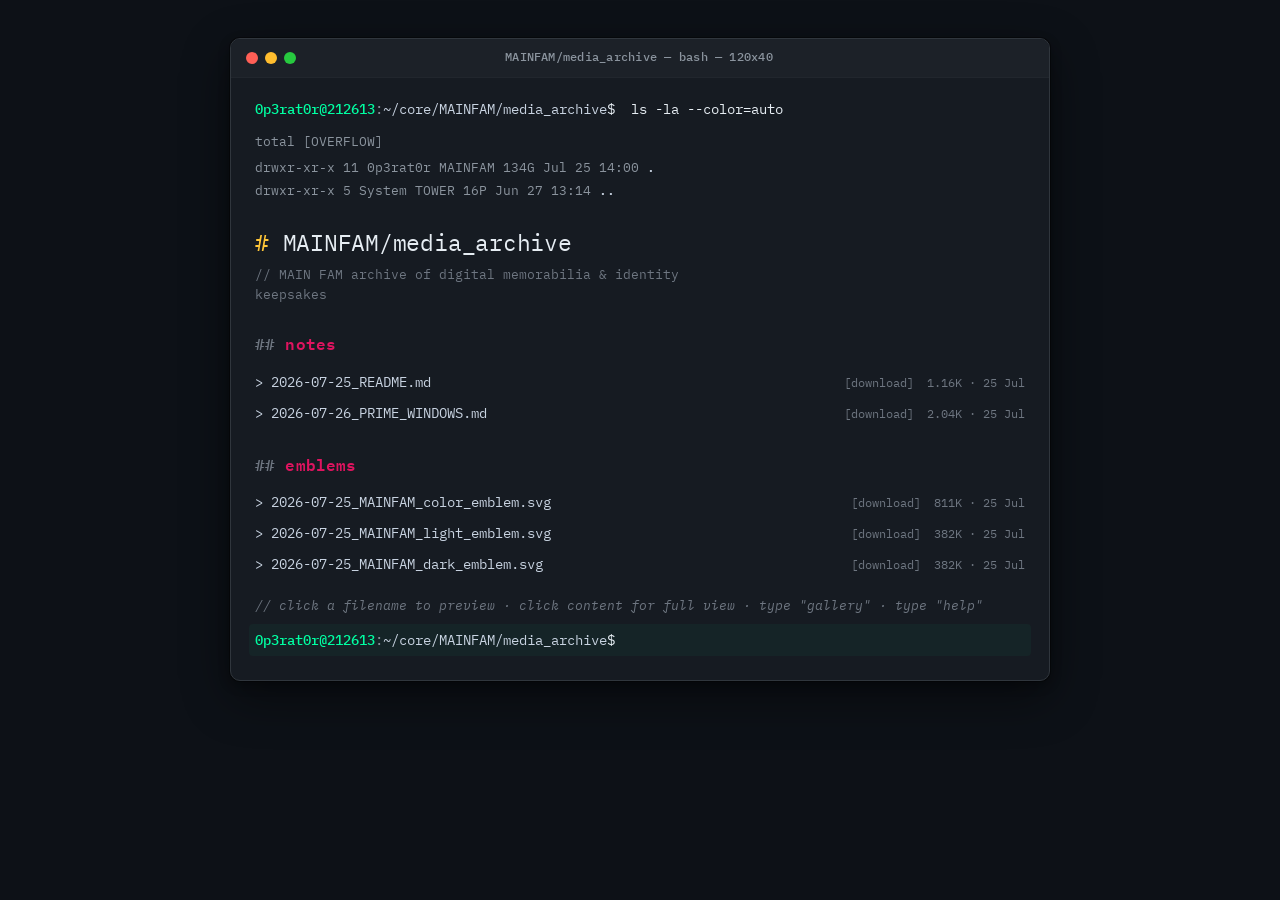
==== MAINFAM/media_archive/index.html @ 17b1158b "Update index.html" ====
<!DOCTYPE html>
<html lang="en">
<head>
    <meta charset="UTF-8">
    <meta name="viewport" content="width=device-width, initial-scale=1.0">
    <title>media_archive // Terminal</title>
    <link rel="stylesheet" href="styles.css">
    <link rel="preconnect" href="https://fonts.googleapis.com">
    <link rel="preconnect" href="https://fonts.gstatic.com" crossorigin>
    <link href="https://fonts.googleapis.com/css2?family=IBM+Plex+Mono:wght@200;300;400;500;600;700&display=swap" rel="stylesheet">
</head>
<body>
    <div class="terminal-window">
        <!-- Title bar -->
        <div class="title-bar">
            <div class="traffic-lights">
                <span class="dot red"></span>
                <span class="dot yellow"></span>
                <span class="dot green"></span>
            </div>
            <div class="title">MAINFAM/media_archive — bash — 120x40</div>
            <div class="title-spacer"></div>
        </div>

        <!-- Terminal content -->
        <div class="terminal-body" id="terminal-body">
            <div class="line">
                <span class="prompt">0p3rat0r@212613</span><span class="separator">:</span><span class="path">~/core/MAINFAM/media_archive</span><span class="dollar">$</span>
                <span class="command">ls -la --color=auto</span>
            </div>

            <div class="output-block">
                <p class="meta">total [OVERFLOW]</p>
                <p class="dir-entry">drwxr-xr-x  11 0p3rat0r  MAINFAM   134G Jul 25 14:00 <span class="dir">.</span></p>
                <p class="dir-entry">drwxr-xr-x   5 System    TOWER     16P Jun 27 13:14 <span class="dir">..</span></p>
            </div>

            <h1>MAINFAM/media_archive</h1>
            <p class="subtitle">// MAIN FAM archive of digital memorabilia &amp; identity keepsakes</p>

            <!-- ========== LIST VIEW ========== -->
            <div id="list-view">

                <div class="section">
                    <h2>notes</h2>
                    <ul class="file-list">
                        <li class="file-item" data-type="text" data-src="assets/README.md" data-name="README.md">
                            <div class="file-row">
                                <a href="#" class="filename">> 2026-07-25_README.md</a>
                                <div class="file-actions">
                                    <a href="assets/README.md" download="README.md" class="download-link">[download]</a>
                                    <span class="meta-right">1.16K · 25 Jul</span>
                                </div>
                            </div>
                        </li>
                        <li class="file-item" data-type="text" data-src="assets/PRIME_WINDOWS.md" data-name="PRIME_WINDOWS.md">
                            <div class="file-row">
                                <a href="#" class="filename">> 2026-07-26_PRIME_WINDOWS.md</a>
                                <div class="file-actions">
                                    <a href="assets/PRIME_WINDOWS.md" download="PRIME_WINDOWS.md" class="download-link">[download]</a>
                                    <span class="meta-right">2.04K · 25 Jul</span>
                                </div>
                            </div>
                        </li>
                    </ul>
                </div>

                <div class="section">
                    <h2>emblems</h2>
                    <ul class="file-list">
                        <li class="file-item" data-type="image" data-src="assets/MAINFAM_color_emblem.svg" data-name="MAINFAM_color_emblem.svg">
                            <div class="file-row">
                                <a href="#" class="filename">> 2026-07-25_MAINFAM_color_emblem.svg</a>
                                <div class="file-actions">
                                    <a href="assets/MAINFAM_color_emblem.svg" download="MAINFAM_color_emblem.svg" class="download-link">[download]</a>
                                    <span class="meta-right">811K · 25 Jul</span>
                                </div>
                            </div>
                        </li>

                        <li class="file-item" data-type="image" data-src="assets/MAINFAM_light_emblem.svg" data-name="MAINFAM_light_emblem.svg">
                            <div class="file-row">
                                <a href="#" class="filename">> 2026-07-25_MAINFAM_light_emblem.svg</a>
                                <div class="file-actions">
                                    <a href="assets/MAINFAM_light_emblem.svg" download="MAINFAM_light_emblem.svg" class="download-link">[download]</a>
                                    <span class="meta-right">382K · 25 Jul</span>
                                </div>
                            </div>
                        </li>

                        <li class="file-item" data-type="image" data-src="assets/MAINFAM_dark_emblem.svg" data-name="MAINFAM_dark_emblem.svg">
                            <div class="file-row">
                                <a href="#" class="filename">> 2026-07-25_MAINFAM_dark_emblem.svg</a>
                                <div class="file-actions">
                                    <a href="assets/MAINFAM_dark_emblem.svg" download="MAINFAM_dark_emblem.svg" class="download-link">[download]</a>
                                    <span class="meta-right">382K · 25 Jul</span>
                                </div>
                            </div>
                        </li>
                    </ul>
                </div>

                <!-- ========== END LIST VIEW ========== -->
            </div>

            <!-- ========== GALLERY VIEW (hidden by default) ========== -->
            <div id="gallery-view" class="hidden">
                <div class="gallery-header">
                    <span class="gallery-title">gallery → emblems</span>
                    <span class="gallery-hint">click item for full view · type "ls" to return</span>
                </div>
                <div class="gallery-grid" id="gallery-grid">
                </div>
            </div>

            <!-- Dynamic command history -->
            <div id="history"></div>

            <!-- Interactive prompt -->
            <div class="input-line" id="input-line">
                <span class="prompt">0p3rat0r@212613</span><span class="separator">:</span><span class="path">~/core/MAINFAM/media_archive</span><span class="dollar">$</span>
                <input type="text" id="cmd-input" autocomplete="off" spellcheck="false">
            </div>
        </div>
    </div>

    <!-- Image Modal -->
    <div id="image-modal" class="modal hidden">
        <div class="modal-window">
            <div class="title-bar">
                <div class="traffic-lights">
                    <span class="dot red" id="modal-close" title="Close"></span>
                    <span class="dot yellow"></span>
                    <span class="dot green"></span>
                </div>
                <div class="title" id="modal-title">preview</div>
                <div class="title-spacer"></div>
            </div>
            <div class="modal-body">
                <img id="modal-img" src="" alt="" class="hidden">
                <pre id="modal-text" class="modal-text hidden"></pre>
            </div>
        </div>
    </div>

    <script>
        const input = document.getElementById('cmd-input');
        const history = document.getElementById('history');
        const terminalBody = document.getElementById('terminal-body');
        const listView = document.getElementById('list-view');
        const galleryView = document.getElementById('gallery-view');
        const galleryGrid = document.getElementById('gallery-grid');
        const modal = document.getElementById('image-modal');
        const modalImg = document.getElementById('modal-img');
        const modalText = document.getElementById('modal-text');
        const modalTitle = document.getElementById('modal-title');
        const modalClose = document.getElementById('modal-close');

        // Focus handling — only focus when the user intentionally taps the prompt/input line.
        // Prevents the keyboard from opening on every tap on mobile/tablet.
        const inputLine = document.getElementById('input-line');
        if (inputLine) {
            inputLine.addEventListener('click', (e) => {
                if (e.target.closest('a')) return;
                input.focus();
            });
        }

        // Autofocus only on non-touch / fine-pointer devices so mobile doesn't
        // immediately pop the keyboard on page load.
        window.addEventListener('load', () => {
            const isCoarse = window.matchMedia('(pointer: coarse)').matches;
            if (!isCoarse) {
                input.focus();
            }
        });

        // ---------- Modal ----------
        function openModal(src, name, type = 'image') {
            modalTitle.textContent = name;
            modal.classList.remove('hidden');
            document.body.style.overflow = 'hidden';

            // Reset both
            modalImg.classList.add('hidden');
            modalText.classList.add('hidden');
            modalImg.src = '';
            modalText.textContent = '';

            if (type === 'image') {
                modalImg.src = src;
                modalImg.alt = name;
                modalImg.classList.remove('hidden');
            } else if (type === 'text') {
                modalText.textContent = 'Loading…';
                modalText.classList.remove('hidden');
                fetch(src)
                    .then(r => {
                        if (!r.ok) throw new Error('Failed to load');
                        return r.text();
                    })
                    .then(text => {
                        modalText.textContent = text;
                    })
                    .catch(() => {
                        modalText.textContent = '// failed to load file\n// check that the path exists in assets/';
                    });
            }
        }

        function closeModal() {
            modal.classList.add('hidden');
            modalImg.src = '';
            modalText.textContent = '';
            document.body.style.overflow = '';
        }

        modalClose.addEventListener('click', closeModal);

        modal.addEventListener('click', (e) => {
            if (e.target === modal) closeModal();
        });

        document.addEventListener('keydown', (e) => {
            if (e.key === 'Escape' && !modal.classList.contains('hidden')) {
                closeModal();
            }
        });

        // ---------- List Preview (image + text) ----------
        document.querySelectorAll('.file-item').forEach(item => {
            const filenameLink = item.querySelector('.filename');
            if (!filenameLink) return;
            filenameLink.addEventListener('click', (e) => {
                e.preventDefault();
                togglePreview(item);
            });
        });

        function togglePreview(item) {
            document.querySelectorAll('.file-item.open').forEach(openItem => {
                if (openItem !== item) {
                    openItem.classList.remove('open');
                    const oldPreview = openItem.querySelector('.preview-frame');
                    if (oldPreview) oldPreview.remove();
                }
            });

            if (item.classList.contains('open')) {
                item.classList.remove('open');
                const preview = item.querySelector('.preview-frame');
                if (preview) preview.remove();
                return;
            }

            item.classList.add('open');
            const src = item.dataset.src;
            const name = item.dataset.name || 'file';
            const type = item.dataset.type || 'image';

            const frame = document.createElement('div');
            frame.className = 'preview-frame';

            if (type === 'image') {
                frame.innerHTML = `
                        <div class="preview-header">preview: ${name}</div>
                        <div class="preview-body">
                            <img src="${src}" alt="${name}" loading="lazy">
                        </div>
                    `;
                item.appendChild(frame);
                const img = frame.querySelector('img');
                img.addEventListener('click', () => openModal(src, name, 'image'));
            } else if (type === 'text') {
                frame.innerHTML = `
                        <div class="preview-header">preview: ${name}</div>
                        <div class="preview-body preview-text-body">
                            <pre class="preview-text">Loading…</pre>
                        </div>
                    `;
                item.appendChild(frame);
                const pre = frame.querySelector('.preview-text');

                fetch(src)
                    .then(r => {
                        if (!r.ok) throw new Error('Failed');
                        return r.text();
                    })
                    .then(text => {
                        pre.textContent = text;
                        // Click the text block to open full modal
                        pre.style.cursor = 'pointer';
                        pre.addEventListener('click', () => openModal(src, name, 'text'));
                    })
                    .catch(() => {
                        pre.textContent = '// failed to load\n// check path in assets/';
                    });
            }

            setTimeout(() => {
                frame.scrollIntoView({ behavior: 'smooth', block: 'nearest' });
            }, 50);
        }

        // ---------- Gallery Mode ----------
        function buildGallery() {
            galleryGrid.innerHTML = '';
            document.querySelectorAll('.file-item[data-type="image"], .file-item[data-type="text"]').forEach(item => {
                const src = item.dataset.src;
                const name = item.dataset.name || 'file';
                const type = item.dataset.type || 'image';

                const card = document.createElement('div');
                card.className = 'gallery-card';

                if (type === 'image') {
                    card.innerHTML = `
                            <div class="gallery-thumb">
                                <img src="${src}" alt="${name}" loading="lazy">
                            </div>
                            <div class="gallery-label">${name}</div>
                        `;
                } else {
                    card.innerHTML = `
                            <div class="gallery-thumb gallery-thumb-text">
                                <span class="text-badge">TXT</span>
                            </div>
                            <div class="gallery-label">${name}</div>
                        `;
                }

                card.addEventListener('click', () => openModal(src, name, type));
                galleryGrid.appendChild(card);
            });
        }

        function showGallery() {
            buildGallery();
            listView.classList.add('hidden');
            galleryView.classList.remove('hidden');
            appendLine(`<pre class="cmd-output">// switched to gallery view — type "ls" or "list" to return</pre>`);
        }

        function showList() {
            galleryView.classList.add('hidden');
            listView.classList.remove('hidden');
            document.querySelectorAll('.file-item.open').forEach(item => {
                item.classList.remove('open');
                const preview = item.querySelector('.preview-frame');
                if (preview) preview.remove();
            });
        }

        // ---------- Commands ----------
        const commands = {
            help: () => `Available commands: help, ?, clear, cls, ls, list, pwd, whoami, date, echo, gallery, neofetch, sudo, cat, exit, history`,

            '?': () => commands.help(),

            clear: () => {
                history.innerHTML = '';
                return null;
            },
            cls: () => commands.clear(),

            ls: () => {
                showList();
                return `media_archive/
      Notes/
      Emblems/
      (click a filename to preview · click content for full view · type "gallery")`;
            },
            list: () => commands.ls(),

            gallery: () => {
                showGallery();
                return null;
            },

            pwd: () => '~/core/MAINFAM/media_archive',
            whoami: () => '0p3rat0r',
            date: () => new Date().toString(),
            echo: (args) => args.join(' ') || '',

            neofetch: () => `
0p3rat0r@212613
-------------
OS: [REDACTED] media_archive 2026.7
Host: Terminal Emulator
Kernel: IBM Plex Mono
Shell: bash 5.2
Theme: Dark Modern Console
Uptime: ${Math.floor(Math.random() * 40) + 5} days
Memory: [OVERFLOW]
`,

            sudo: (args) => {
                if (args[0] === 'rm' && args.includes('-rf')) {
                    return `CONNECTION DETECTED; ACCESS DENIED.`;
                }
                return `Expanded firewall precautions due to recent brute forcing.`;
            },

            cat: (args) => {
                if (!args.length) return 'cat: missing file operand';
                return `cat: ${args[0]}: No such file or directory`;
            },

            exit: () => `media_archive parent directories restricted; exit denied.`,

            history: () => {
                const lines = history.querySelectorAll('.cmd-echo');
                if (!lines.length) return 'No commands in history yet.';
                return Array.from(lines).map((el, i) => `  ${i + 1}  ${el.textContent}`).join('\n');
            }
        };

        function appendLine(html) {
            const div = document.createElement('div');
            div.className = 'history-block';
            div.innerHTML = html;
            history.appendChild(div);
            terminalBody.scrollTop = terminalBody.scrollHeight;
        }

        function processCommand(raw) {
            const trimmed = raw.trim();
            if (!trimmed) return;

            appendLine(`
                    <div class="line cmd-echo">
                        <span class="prompt">0p3rat0r@212613</span><span class="separator">:</span><span class="path">~/core/MAINFAM/media_archive</span><span class="dollar">$</span>
                        <span class="command">${escapeHtml(trimmed)}</span>
                    </div>
                `);

            const parts = trimmed.split(/\s+/);
            const cmd = parts[0].toLowerCase();
            const args = parts.slice(1);

            let result;
            if (commands[cmd]) {
                result = commands[cmd](args);
            } else {
                result = `bash: ${cmd}: command not found\nType "help" for available commands.`;
            }

            if (result !== null && result !== undefined) {
                appendLine(`<pre class="cmd-output">${escapeHtml(result)}</pre>`);
            }
        }

        function escapeHtml(str) {
            return String(str)
                .replace(/&/g, '&amp;')
                .replace(/</g, '&lt;')
                .replace(/>/g, '&gt;')
                .replace(/"/g, '&quot;');
        }

        input.addEventListener('keydown', (e) => {
            if (e.key === 'Enter') {
                const value = input.value;
                input.value = '';
                processCommand(value);
            }
        });

        // Welcome message
        setTimeout(() => {
            appendLine(`<pre class="cmd-output welcome">// click a filename to preview · click content for full view · type "gallery" · type "help"</pre>`);
        }, 500);
    </script>
</body>
</html>
---- MAINFAM/media_archive/styles.css ----
:root {
    --bg-deep: #0d1117;
    --bg-panel: #161b22;
    --bg-elevated: #1c2128;
    --border: #30363d;
    --border-subtle: #21262d;
    --text-primary: #e6edf3;
    --text-secondary: #8b949e;
    --text-muted: #6e7681;
    --accent-blue: #c8d3e1;
    --accent-blue-hover: #32ff8d;
    --accent-green: #00ffa2;
    --accent-pink: #de145f;
    --accent-purple: #ffc638;
    --accent-orange: #d29922;
    --accent-red: #f85149;
    --accent-yellow: #e3b341;
    --font-mono: 'IBM Plex Mono', ui-monospace, SFMono-Regular, Menlo, Monaco, Consolas, monospace;
}

*,
*::before,
*::after {
    box-sizing: border-box;
    margin: 0;
    padding: 0;
}

html {
    font-size: 15px;
    -webkit-font-smoothing: antialiased;
    -moz-osx-font-smoothing: grayscale;
}

body {
    font-family: var(--font-mono);
    background: var(--bg-deep);
    color: var(--text-primary);
    min-height: 100vh;
    display: flex;
    justify-content: center;
    align-items: flex-start;
    padding: 2.5rem 1.25rem;
    line-height: 1.55;
}

/* ---------- Terminal Window ---------- */

.terminal-window {
    width: 100%;
    max-width: 820px;
    background: var(--bg-panel);
    border: 1px solid var(--border);
    border-radius: 10px;
    box-shadow: 0 0 0 1px rgba(0, 0, 0, 0.4), 0 16px 48px rgba(0, 0, 0, 0.45), 0 4px 12px rgba(0, 0, 0, 0.3);
    overflow: hidden;
    display: flex;
    flex-direction: column;
    max-height: calc(100vh - 5rem);
}

/* Title bar */
.title-bar {
    background: var(--bg-elevated);
    border-bottom: 1px solid var(--border-subtle);
    padding: 0.65rem 1rem;
    display: flex;
    align-items: center;
    gap: 0.75rem;
    user-select: none;
    flex-shrink: 0;
}

.traffic-lights {
    display: flex;
    gap: 7px;
    flex-shrink: 0;
}

.dot {
    width: 12px;
    height: 12px;
    border-radius: 50%;
    display: block;
}

    .dot.red {
        background: #ff5f56;
    }

    .dot.yellow {
        background: #ffbd2e;
    }

    .dot.green {
        background: #27c93f;
    }

.title {
    flex: 1;
    text-align: center;
    font-size: 0.8rem;
    font-weight: 500;
    color: var(--text-secondary);
    letter-spacing: 0.02em;
}

.title-spacer {
    width: 52px;
}

/* Terminal body */
.terminal-body {
    padding: 1.4rem 1.6rem 1.6rem;
    font-size: 0.92rem;
    overflow-y: auto;
    overflow-x: hidden;
    flex: 1;
    scroll-behavior: smooth;
}

/* ---------- Prompt lines ---------- */

.line {
    margin-bottom: 0.75rem;
    white-space: nowrap;
}

.prompt {
    color: var(--accent-green);
    font-weight: 500;
}

.separator {
    color: var(--text-secondary);
}

.path {
    color: var(--accent-blue);
    font-weight: 400;
}

.dollar {
    color: var(--text-primary);
    margin-right: 0.55rem;
}

.command {
    color: var(--text-primary);
}

/* ---------- Interactive input line ---------- */

.input-line {
    display: flex;
    align-items: center;
    margin-top: 0.5rem;
    white-space: nowrap;
    cursor: text;
    padding: 0.35rem 0.4rem;
    margin-left: -0.4rem;
    margin-right: -0.4rem;
    border-radius: 4px;
    transition: background 0.12s ease;
}

.input-line:hover,
.input-line:focus-within {
    background: rgba(0, 255, 162, 0.04);
}

.input-line .dollar {
    margin-right: 0.4rem;
}

#cmd-input {
    flex: 1;
    background: transparent;
    border: none;
    outline: none;
    color: var(--text-primary);
    font-family: var(--font-mono);
    font-size: 16px;          /* >=16px prevents iOS zoom on focus */
    font-weight: 400;
    caret-color: var(--accent-green);
    padding: 0;
    margin: 0;
    min-width: 0;
    -webkit-user-select: text;
    user-select: text;
}

#cmd-input/* Allow normal text selection throughout the archive */
.terminal-body,
.terminal-body * {
    -webkit-user-select: text;
    user-select: text;
}

::selection {
    background: rgba(0, 255, 162, 0.25);
}

/* ---------- History / command output ---------- */

#history {
    margin-top: 0.5rem;
}

.history-block {
    margin-bottom: 0.6rem;
}

.cmd-echo {
    margin-bottom: 0.25rem !important;
}

.cmd-output {
    color: var(--text-secondary);
    font-family: var(--font-mono);
    font-size: 0.88rem;
    white-space: pre-wrap;
    word-break: break-word;
    margin: 0.15rem 0 0.6rem 0;
    line-height: 1.5;
}

    .cmd-output.welcome {
        color: var(--text-muted);
        font-style: italic;
        margin-top: 1rem;
    }

/* ---------- Output / meta ---------- */

.output-block {
    margin-bottom: 1.6rem;
    color: var(--text-secondary);
    font-size: 0.88rem;
}

    .output-block .meta {
        margin-bottom: 0.35rem;
    }

.dir-entry {
    margin: 0.15rem 0;
}

.dir {
    color: var(--accent-blue);
    font-weight: 500;
}

/* ---------- Typography ---------- */

h1 {
    font-size: 1.55rem;
    font-weight: 400;
    color: var(--text-primary);
    margin: 0.4rem 0 0.35rem;
    letter-spacing: -0.01em;
}

    h1::before {
        content: "# ";
        color: var(--accent-purple);
        font-weight: 400;
    }

.subtitle {
    color: var(--text-muted);
    font-size: 0.85rem;
    margin-bottom: 1.8rem;
    font-weight: 400;
}

h2 {
    font-size: 1.05rem;
    font-weight: 600;
    color: var(--accent-pink);
    margin: 1.6rem 0 0.7rem;
    letter-spacing: 0.01em;
}

    h2::before {
        content: "## ";
        color: var(--text-muted);
        font-weight: 500;
    }

p {
    color: var(--text-secondary);
    margin-bottom: 0.85rem;
    max-width: 62ch;
}

/* ---------- File list ---------- */

.section {
    margin-bottom: 0.4rem;
}

.file-list {
    list-style: none;
    margin: 0;
    padding: 0;
}

    .file-list li {
        padding: 0.32rem 0.5rem;
        margin: 0 -0.5rem;
        border-radius: 5px;
        transition: background 0.12s ease;
    }

        .file-list li:hover {
            background: rgba(0, 255, 162, 0.05);
        }

.file-row {
    display: flex;
    align-items: baseline;
    justify-content: space-between;
    gap: 1rem;
}

.filename {
    color: var(--accent-blue);
    text-decoration: none;
    font-weight: 400;
    transition: color 0.12s ease;
    word-break: break-all;
    cursor: pointer;
}

    .filename:hover {
        color: var(--accent-blue-hover);
        text-decoration: underline;
        text-underline-offset: 3px;
    }

.file-actions {
    display: flex;
    align-items: center;
    gap: 0.85rem;
    flex-shrink: 0;
}

.download-link {
    color: var(--text-muted);
    text-decoration: none;
    font-size: 0.8rem;
    transition: color 0.12s ease;
}

    .download-link:hover {
        color: var(--accent-green);
    }

.meta-right {
    color: var(--text-muted);
    font-size: 0.8rem;
    white-space: nowrap;
}

/* ---------- Preview Frame (terminal style) ---------- */

.preview-frame {
    margin: 0.6rem 0 0.75rem 0;
    border: 1px solid var(--border);
    border-radius: 6px;
    background: var(--bg-deep);
    overflow: hidden;
    animation: fadeIn 0.18s ease;
}

@keyframes fadeIn {
    from {
        opacity: 0;
        transform: translateY(-4px);
    }

    to {
        opacity: 1;
        transform: translateY(0);
    }
}

.preview-header {
    padding: 0.35rem 0.75rem;
    background: var(--bg-elevated);
    border-bottom: 1px solid var(--border-subtle);
    font-size: 0.78rem;
    color: var(--text-muted);
    white-space: nowrap;
    overflow: hidden;
    text-overflow: ellipsis;
    user-select: none;
}

.preview-body {
    padding: 1rem;
    display: flex;
    justify-content: center;
    align-items: center;
    min-height: 120px;
}

    .preview-body img {
        max-width: 75%;
        max-height: 20%;
        object-fit: contain;
        border-radius: 2px;
        cursor: pointer;
        transition: opacity 0.15s ease;
    }

        .preview-body img:hover {
            opacity: 0.9;
        }

.preview-text-body {
    padding: 0.85rem 1rem;
    max-height: auto;
    overflow: auto;
    text-align: left;
}

.preview-text {
    margin: 0;
    font-family: var(--font-mono);
    font-size: 0.8rem;
    line-height: 1.5;
    color: var(--text-secondary);
    white-space: pre-wrap;
    word-break: break-word;
    cursor: pointer;
}

    .preview-text:hover {
        color: var(--text-primary);
    }

/* ---------- Gallery View ---------- */

.hidden {
    display: none !important;
}

.gallery-header {
    display: flex;
    justify-content: space-between;
    align-items: center;
    margin-bottom: 1.2rem;
    gap: 1rem;
    flex-wrap: wrap;
}

.gallery-title {
    color: var(--accent-green);
    font-weight: 500;
}

.gallery-hint {
    color: var(--text-muted);
    font-size: 0.8rem;
}

.gallery-grid {
    display: grid;
    grid-template-columns: repeat(auto-fill, minmax(140px, 1fr));
    gap: 1rem;
    margin-bottom: 1.5rem;
}

.gallery-card {
    display: flex;
    flex-direction: column;
    text-decoration: none;
    border: 1px solid var(--border);
    border-radius: 6px;
    overflow: hidden;
    background: var(--bg-deep);
    transition: border-color 0.15s ease, transform 0.15s ease;
    cursor: pointer;
}

    .gallery-card:hover {
        border-color: var(--accent-green);
        transform: translateY(-2px);
    }

.gallery-thumb {
    aspect-ratio: 1;
    display: flex;
    align-items: center;
    justify-content: center;
    padding: 0.75rem;
    background: #0a0e14;
}

    .gallery-thumb img {
        max-width: 100%;
        max-height: 100%;
        object-fit: contain;
    }

.gallery-label {
    padding: 0.45rem 0.6rem;
    font-size: 0.72rem;
    color: var(--text-secondary);
    border-top: 1px solid var(--border-subtle);
    white-space: nowrap;
    overflow: hidden;
    text-overflow: ellipsis;
    text-align: center;
}

/* ---------- Image Modal ---------- */

.modal {
    position: fixed;
    inset: 0;
    z-index: 1000;
    display: flex;
    align-items: center;
    justify-content: center;
    background: rgba(0, 0, 0, 0.72);
    backdrop-filter: blur(4px);
    padding: 1.5rem;
    animation: modalFadeIn 0.18s ease;
}

    .modal.hidden {
        display: none !important;
    }

@keyframes modalFadeIn {
    from {
        opacity: 0;
    }

    to {
        opacity: 1;
    }
}

.modal-window {
    width: 100%;
    max-width: 720px;
    max-height: calc(100vh - 3rem);
    background: var(--bg-panel);
    border: 1px solid var(--border);
    border-radius: 10px;
    box-shadow: 0 0 0 1px rgba(0, 0, 0, 0.4), 0 24px 64px rgba(0, 0, 0, 0.55);
    display: flex;
    flex-direction: column;
    overflow: hidden;
    animation: modalSlideIn 0.2s ease;
}

@keyframes modalSlideIn {
    from {
        opacity: 0;
        transform: translateY(12px) scale(0.98);
    }

    to {
        opacity: 1;
        transform: translateY(0) scale(1);
    }
}

.modal-window .title-bar {
    flex-shrink: 0;
}

.modal-window .title {
    font-size: 0.8rem;
}

.modal-body {
    padding: 1.5rem;
    display: flex;
    justify-content: center;
    align-items: center;
    overflow: auto;
    background: var(--bg-deep);
    flex: 1;
    min-height: 200px;
}

    .modal-body img {
        max-width: 100%;
        max-height: min(70vh, 560px);
        object-fit: contain;
        border-radius: 2px;
    }

.modal .dot.red {
    cursor: pointer;
    transition: transform 0.12s ease, filter 0.12s ease;
}

    .modal .dot.red:hover {
        transform: scale(1.15);
        filter: brightness(1.15);
    }

.modal-text {
    margin: 0;
    width: 100%;
    max-height: min(70vh, auto);
    overflow: auto;
    font-family: var(--font-mono);
    font-size: 0.85rem;
    line-height: 1.55;
    color: var(--text-secondary);
    white-space: pre-wrap;
    word-break: break-word;
    text-align: left;
    padding: 0.25rem;
}

.gallery-thumb-text {
    background: #0a0e14;
    display: flex;
    align-items: center;
    justify-content: center;
}

.text-badge {
    font-size: 0.95rem;
    font-weight: 600;
    color: var(--accent-purple);
    letter-spacing: 0.06em;
    border: 1px solid var(--border);
    padding: 0.35rem 0.65rem;
    border-radius: 4px;
    background: var(--bg-elevated);
}

/* ---------- Links (global) ---------- */

a {
    color: var(--accent-blue);
    text-decoration: none;
    transition: color 0.12s ease;
}

    a:hover {
        color: var(--accent-blue-hover);
    }

    a:focus-visible {
        outline: 2px solid var(--accent-green);
        outline-offset: 2px;
    }

/* ---------- Selection ---------- */

/* Allow normal text selection throughout the archive */
.terminal-body,
.terminal-body * {
    -webkit-user-select: text;
    user-select: text;
}

::selection {
    background: rgba(0, 255, 162, 0.25);
    color: var(--text-primary);
}

/* ---------- Scrollbar ---------- */

.terminal-body::-webkit-scrollbar {
    width: 8px;
}

.terminal-body::-webkit-scrollbar-track {
    background: transparent;
}

.terminal-body::-webkit-scrollbar-thumb {
    background: var(--border);
    border-radius: 4px;
}

    .terminal-body::-webkit-scrollbar-thumb:hover {
        background: var(--text-muted);
    }

/* ---------- Mobile ---------- */

@media (max-width: 640px) {
    body {
        padding: 0.75rem 0.6rem;
        align-items: stretch;
    }

    .terminal-window {
        border-radius: 8px;
        max-width: 100%;
        max-height: calc(100vh - 1.5rem);
    }

    .title-bar {
        padding: 0.55rem 0.85rem;
    }

    .title {
        font-size: 0.72rem;
    }

    .terminal-body {
        padding: 1.1rem 1rem 1.2rem;
        font-size: 0.86rem;
    }

    h1 {
        font-size: 1.3rem;
    }

    h2 {
        font-size: 0.98rem;
    }

    .file-row {
        flex-direction: column;
        align-items: flex-start;
        gap: 0.25rem;
    }

    .file-actions {
        padding-left: 0.1rem;
    }

    .line {
        white-space: normal;
        word-break: break-word;
    }

    .input-line {
        flex-wrap: wrap;
    }

    .gallery-grid {
        grid-template-columns: repeat(auto-fill, minmax(120px, 1fr));
        gap: 0.75rem;
    }

    .preview-body img {
        max-height: 200px;
    }

    .modal {
        padding: 0.75rem;
    }

    .modal-window {
        max-height: calc(100vh - 1.5rem);
    }

    .modal-body {
        padding: 1rem;
    }

        .modal-body img {
            max-height: min(60vh, 400px);
        }
}

@media (max-width: 380px) {
    html {
        font-size: 14px;
    }

    .traffic-lights {
        gap: 5px;
    }

    .dot {
        width: 10px;
        height: 10px;
    }

    .title-spacer {
        width: 40px;
    }
}
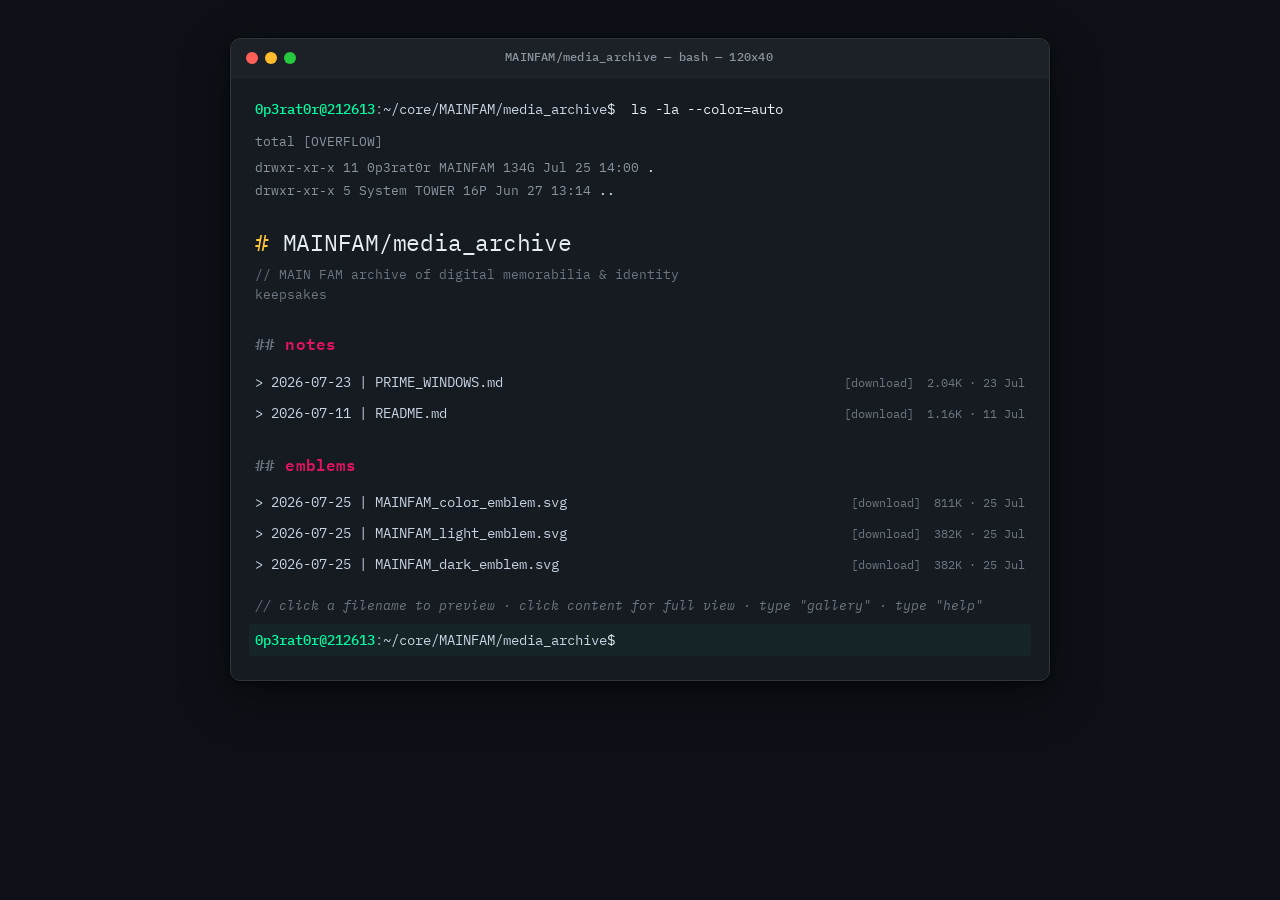
==== commit a2a27d35: "Update index.html" ====
--- a/MAINFAM/media_archive/index.html
+++ b/MAINFAM/media_archive/index.html
@@ -44,21 +44,22 @@
                 <div class="section">
                     <h2>notes</h2>
                     <ul class="file-list">
+                        <li class="file-item" data-type="text" data-src="assets/PRIME_WINDOWS.md" data-name="PRIME_WINDOWS.md">
+                            <div class="file-row">
+                                <a href="#" class="filename">> 2026-07-23 | PRIME_WINDOWS.md</a>
+                                <div class="file-actions">
+                                    <a href="assets/PRIME_WINDOWS.md" download="PRIME_WINDOWS.md" class="download-link">[download]</a>
+                                    <span class="meta-right">2.04K · 23 Jul</span>
+                                </div>
+                            </div>
+                        </li>
+                        
                         <li class="file-item" data-type="text" data-src="assets/README.md" data-name="README.md">
                             <div class="file-row">
-                                <a href="#" class="filename">> 2026-07-25_README.md</a>
+                                <a href="#" class="filename">> 2026-07-11 | README.md</a>
                                 <div class="file-actions">
                                     <a href="assets/README.md" download="README.md" class="download-link">[download]</a>
-                                    <span class="meta-right">1.16K · 25 Jul</span>
-                                </div>
-                            </div>
-                        </li>
-                        <li class="file-item" data-type="text" data-src="assets/PRIME_WINDOWS.md" data-name="PRIME_WINDOWS.md">
-                            <div class="file-row">
-                                <a href="#" class="filename">> 2026-07-26_PRIME_WINDOWS.md</a>
-                                <div class="file-actions">
-                                    <a href="assets/PRIME_WINDOWS.md" download="PRIME_WINDOWS.md" class="download-link">[download]</a>
-                                    <span class="meta-right">2.04K · 25 Jul</span>
+                                    <span class="meta-right">1.16K · 11 Jul</span>
                                 </div>
                             </div>
                         </li>
@@ -70,7 +71,7 @@
                     <ul class="file-list">
                         <li class="file-item" data-type="image" data-src="assets/MAINFAM_color_emblem.svg" data-name="MAINFAM_color_emblem.svg">
                             <div class="file-row">
-                                <a href="#" class="filename">> 2026-07-25_MAINFAM_color_emblem.svg</a>
+                                <a href="#" class="filename">> 2026-07-25 | MAINFAM_color_emblem.svg</a>
                                 <div class="file-actions">
                                     <a href="assets/MAINFAM_color_emblem.svg" download="MAINFAM_color_emblem.svg" class="download-link">[download]</a>
                                     <span class="meta-right">811K · 25 Jul</span>
@@ -80,7 +81,7 @@
 
                         <li class="file-item" data-type="image" data-src="assets/MAINFAM_light_emblem.svg" data-name="MAINFAM_light_emblem.svg">
                             <div class="file-row">
-                                <a href="#" class="filename">> 2026-07-25_MAINFAM_light_emblem.svg</a>
+                                <a href="#" class="filename">> 2026-07-25 | MAINFAM_light_emblem.svg</a>
                                 <div class="file-actions">
                                     <a href="assets/MAINFAM_light_emblem.svg" download="MAINFAM_light_emblem.svg" class="download-link">[download]</a>
                                     <span class="meta-right">382K · 25 Jul</span>
@@ -90,7 +91,7 @@
 
                         <li class="file-item" data-type="image" data-src="assets/MAINFAM_dark_emblem.svg" data-name="MAINFAM_dark_emblem.svg">
                             <div class="file-row">
-                                <a href="#" class="filename">> 2026-07-25_MAINFAM_dark_emblem.svg</a>
+                                <a href="#" class="filename">> 2026-07-25 | MAINFAM_dark_emblem.svg</a>
                                 <div class="file-actions">
                                     <a href="assets/MAINFAM_dark_emblem.svg" download="MAINFAM_dark_emblem.svg" class="download-link">[download]</a>
                                     <span class="meta-right">382K · 25 Jul</span>
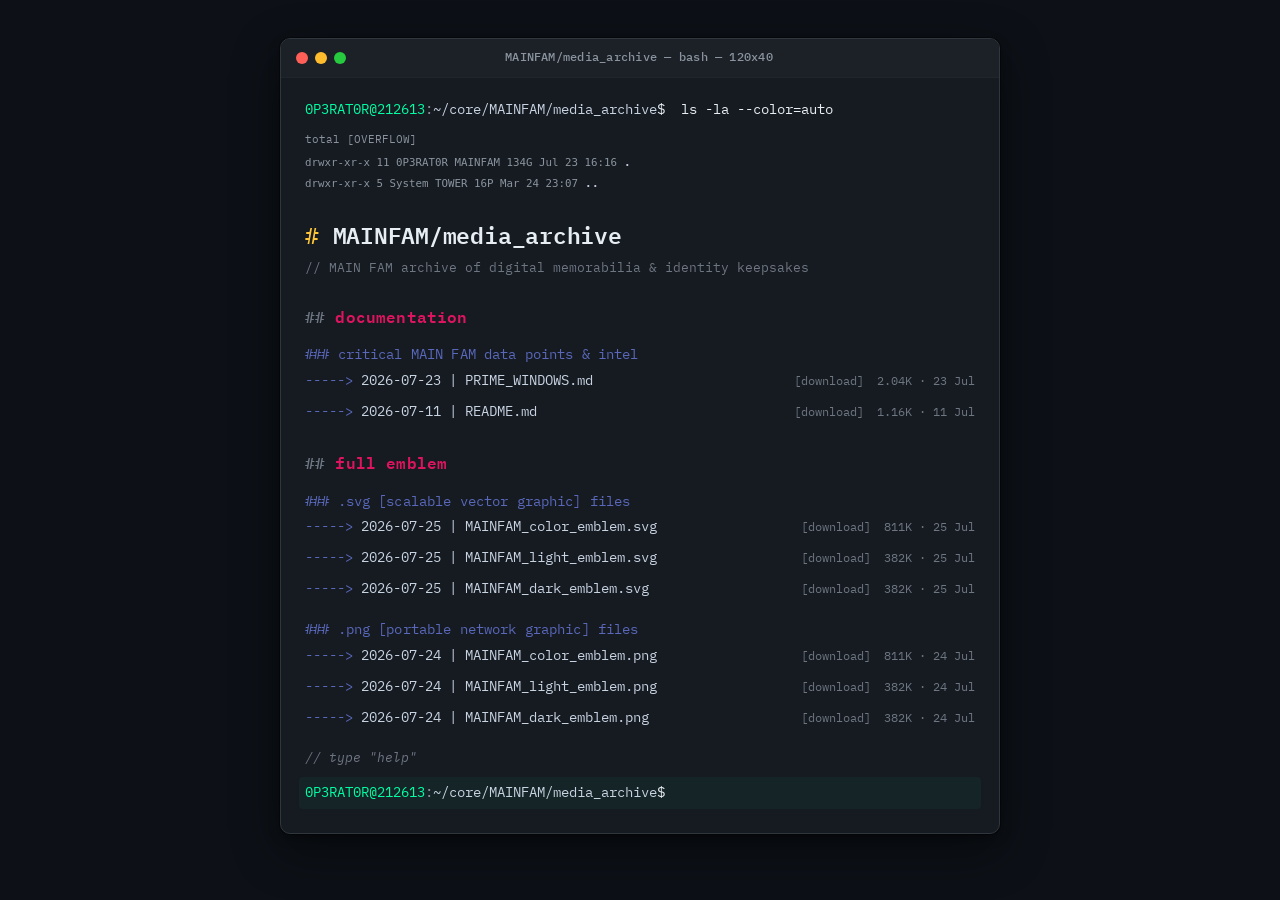
==== commit 89375526: "Update index.html" ====
--- a/MAINFAM/media_archive/index.html
+++ b/MAINFAM/media_archive/index.html
@@ -25,14 +25,14 @@
         <!-- Terminal content -->
         <div class="terminal-body" id="terminal-body">
             <div class="line">
-                <span class="prompt">0p3rat0r@212613</span><span class="separator">:</span><span class="path">~/core/MAINFAM/media_archive</span><span class="dollar">$</span>
+                <span class="prompt">0P3RAT0R@212613</span><span class="separator">:</span><span class="path">~/core/MAINFAM/media_archive</span><span class="dollar">$</span>
                 <span class="command">ls -la --color=auto</span>
             </div>
 
             <div class="output-block">
                 <p class="meta">total [OVERFLOW]</p>
-                <p class="dir-entry">drwxr-xr-x  11 0p3rat0r  MAINFAM   134G Jul 25 14:00 <span class="dir">.</span></p>
-                <p class="dir-entry">drwxr-xr-x   5 System    TOWER     16P Jun 27 13:14 <span class="dir">..</span></p>
+                <p class="dir-entry">drwxr-xr-x  11 0P3RAT0R  MAINFAM   134G Jul 23 16:16 <span class="dir">.</span></p>
+                <p class="dir-entry">drwxr-xr-x   5 System    TOWER     16P  Mar 24 23:07 <span class="dir">..</span></p>
             </div>
 
             <h1>MAINFAM/media_archive</h1>
@@ -42,21 +42,23 @@
             <div id="list-view">
 
                 <div class="section">
-                    <h2>notes</h2>
+                    <!-- .md DOCS -->
+                    <h2>documentation</h2>
+                    <h3>critical MAIN FAM data points &amp; intel</h3>
                     <ul class="file-list">
                         <li class="file-item" data-type="text" data-src="assets/PRIME_WINDOWS.md" data-name="PRIME_WINDOWS.md">
                             <div class="file-row">
-                                <a href="#" class="filename">> 2026-07-23 | PRIME_WINDOWS.md</a>
+                                <a href="#" class="filename">2026-07-23 | PRIME_WINDOWS.md</a>
                                 <div class="file-actions">
                                     <a href="assets/PRIME_WINDOWS.md" download="PRIME_WINDOWS.md" class="download-link">[download]</a>
                                     <span class="meta-right">2.04K · 23 Jul</span>
                                 </div>
                             </div>
                         </li>
-                        
+
                         <li class="file-item" data-type="text" data-src="assets/README.md" data-name="README.md">
                             <div class="file-row">
-                                <a href="#" class="filename">> 2026-07-11 | README.md</a>
+                                <a href="#" class="filename">2026-07-11 | README.md</a>
                                 <div class="file-actions">
                                     <a href="assets/README.md" download="README.md" class="download-link">[download]</a>
                                     <span class="meta-right">1.16K · 11 Jul</span>
@@ -67,11 +69,13 @@
                 </div>
 
                 <div class="section">
-                    <h2>emblems</h2>
+                    <h2>full emblem</h2>
+                    <!-- SVG FILES -->
+                    <h3>.svg [scalable vector graphic] files</h3>
                     <ul class="file-list">
                         <li class="file-item" data-type="image" data-src="assets/MAINFAM_color_emblem.svg" data-name="MAINFAM_color_emblem.svg">
                             <div class="file-row">
-                                <a href="#" class="filename">> 2026-07-25 | MAINFAM_color_emblem.svg</a>
+                                <a href="#" class="filename">2026-07-25 | MAINFAM_color_emblem.svg</a>
                                 <div class="file-actions">
                                     <a href="assets/MAINFAM_color_emblem.svg" download="MAINFAM_color_emblem.svg" class="download-link">[download]</a>
                                     <span class="meta-right">811K · 25 Jul</span>
@@ -81,7 +85,7 @@
 
                         <li class="file-item" data-type="image" data-src="assets/MAINFAM_light_emblem.svg" data-name="MAINFAM_light_emblem.svg">
                             <div class="file-row">
-                                <a href="#" class="filename">> 2026-07-25 | MAINFAM_light_emblem.svg</a>
+                                <a href="#" class="filename">2026-07-25 | MAINFAM_light_emblem.svg</a>
                                 <div class="file-actions">
                                     <a href="assets/MAINFAM_light_emblem.svg" download="MAINFAM_light_emblem.svg" class="download-link">[download]</a>
                                     <span class="meta-right">382K · 25 Jul</span>
@@ -91,10 +95,44 @@
 
                         <li class="file-item" data-type="image" data-src="assets/MAINFAM_dark_emblem.svg" data-name="MAINFAM_dark_emblem.svg">
                             <div class="file-row">
-                                <a href="#" class="filename">> 2026-07-25 | MAINFAM_dark_emblem.svg</a>
+                                <a href="#" class="filename">2026-07-25 | MAINFAM_dark_emblem.svg</a>
                                 <div class="file-actions">
                                     <a href="assets/MAINFAM_dark_emblem.svg" download="MAINFAM_dark_emblem.svg" class="download-link">[download]</a>
                                     <span class="meta-right">382K · 25 Jul</span>
+                                </div>
+                            </div>
+                        </li>
+                    </ul>
+
+                    <!-- PNG FILES -->
+                    <h3>.png [portable network graphic] files</h3>
+                    <ul class="file-list">
+                        <li class="file-item" data-type="image" data-src="assets/MAINFAM_color_emblem.png" data-name="MAINFAM_color_emblem.png">
+                            <div class="file-row">
+                                <a href="#" class="filename">2026-07-24 | MAINFAM_color_emblem.png</a>
+                                <div class="file-actions">
+                                    <a href="assets/MAINFAM_color_emblem.png" download="MAINFAM_color_emblem.png" class="download-link">[download]</a>
+                                    <span class="meta-right">811K · 24 Jul</span>
+                                </div>
+                            </div>
+                        </li>
+
+                        <li class="file-item" data-type="image" data-src="assets/MAINFAM_light_emblem.png" data-name="MAINFAM_light_emblem.png">
+                            <div class="file-row">
+                                <a href="#" class="filename">2026-07-24 | MAINFAM_light_emblem.png</a>
+                                <div class="file-actions">
+                                    <a href="assets/MAINFAM_light_emblem.png" download="MAINFAM_light_emblem.png" class="download-link">[download]</a>
+                                    <span class="meta-right">382K · 24 Jul</span>
+                                </div>
+                            </div>
+                        </li>
+
+                        <li class="file-item" data-type="image" data-src="assets/MAINFAM_dark_emblem.png" data-name="MAINFAM_dark_emblem.png">
+                            <div class="file-row">
+                                <a href="#" class="filename">2026-07-24 | MAINFAM_dark_emblem.png</a>
+                                <div class="file-actions">
+                                    <a href="assets/MAINFAM_dark_emblem.png" download="MAINFAM_dark_emblem.png" class="download-link">[download]</a>
+                                    <span class="meta-right">382K · 24 Jul</span>
                                 </div>
                             </div>
                         </li>
@@ -107,7 +145,7 @@
             <!-- ========== GALLERY VIEW (hidden by default) ========== -->
             <div id="gallery-view" class="hidden">
                 <div class="gallery-header">
-                    <span class="gallery-title">gallery → emblems</span>
+                    <span class="gallery-title">gallery view</span>
                     <span class="gallery-hint">click item for full view · type "ls" to return</span>
                 </div>
                 <div class="gallery-grid" id="gallery-grid">
@@ -119,7 +157,7 @@
 
             <!-- Interactive prompt -->
             <div class="input-line" id="input-line">
-                <span class="prompt">0p3rat0r@212613</span><span class="separator">:</span><span class="path">~/core/MAINFAM/media_archive</span><span class="dollar">$</span>
+                <span class="prompt">0P3RAT0R@212613</span><span class="separator">:</span><span class="path">~/core/MAINFAM/media_archive</span><span class="dollar">$</span>
                 <input type="text" id="cmd-input" autocomplete="off" spellcheck="false">
             </div>
         </div>
@@ -264,21 +302,21 @@
 
             if (type === 'image') {
                 frame.innerHTML = `
-                        <div class="preview-header">preview: ${name}</div>
-                        <div class="preview-body">
-                            <img src="${src}" alt="${name}" loading="lazy">
-                        </div>
-                    `;
+                            <div class="preview-header">preview: ${name}</div>
+                            <div class="preview-body">
+                                <img src="${src}" alt="${name}" loading="lazy">
+                            </div>
+                        `;
                 item.appendChild(frame);
                 const img = frame.querySelector('img');
                 img.addEventListener('click', () => openModal(src, name, 'image'));
             } else if (type === 'text') {
                 frame.innerHTML = `
-                        <div class="preview-header">preview: ${name}</div>
-                        <div class="preview-body preview-text-body">
-                            <pre class="preview-text">Loading…</pre>
-                        </div>
-                    `;
+                            <div class="preview-header">preview: ${name}</div>
+                            <div class="preview-body preview-text-body">
+                                <pre class="preview-text">Loading…</pre>
+                            </div>
+                        `;
                 item.appendChild(frame);
                 const pre = frame.querySelector('.preview-text');
 
@@ -316,18 +354,18 @@
 
                 if (type === 'image') {
                     card.innerHTML = `
-                            <div class="gallery-thumb">
-                                <img src="${src}" alt="${name}" loading="lazy">
-                            </div>
-                            <div class="gallery-label">${name}</div>
-                        `;
+                                <div class="gallery-thumb">
+                                    <img src="${src}" alt="${name}" loading="lazy">
+                                </div>
+                                <div class="gallery-label">${name}</div>
+                            `;
                 } else {
                     card.innerHTML = `
-                            <div class="gallery-thumb gallery-thumb-text">
-                                <span class="text-badge">TXT</span>
-                            </div>
-                            <div class="gallery-label">${name}</div>
-                        `;
+                                <div class="gallery-thumb gallery-thumb-text">
+                                    <span class="text-badge">TXT</span>
+                                </div>
+                                <div class="gallery-label">${name}</div>
+                            `;
                 }
 
                 card.addEventListener('click', () => openModal(src, name, type));
@@ -354,7 +392,7 @@
 
         // ---------- Commands ----------
         const commands = {
-            help: () => `Available commands: help, ?, clear, cls, ls, list, pwd, whoami, date, echo, gallery, neofetch, sudo, cat, exit, history`,
+            help: () => `Available commands: help, ?, clear, cls, ls, list, pwd, status, whoami, date, echo, gallery, neofetch, sudo, cat, exit, history`,
 
             '?': () => commands.help(),
 
@@ -367,9 +405,9 @@
             ls: () => {
                 showList();
                 return `media_archive/
-      Notes/
-      Emblems/
-      (click a filename to preview · click content for full view · type "gallery")`;
+          notes/
+          full emblem/
+          (click a filename to preview · click content for full view · type "gallery")`;
             },
             list: () => commands.ls(),
 
@@ -379,12 +417,13 @@
             },
 
             pwd: () => '~/core/MAINFAM/media_archive',
-            whoami: () => '0p3rat0r',
+            status: () => 'MAIN FAM happiness index high; 0P3RAT0RS standing by...',
+            whoami: () => '0P3RAT0R; PRIME; one of one hundred thirty four;',
             date: () => new Date().toString(),
             echo: (args) => args.join(' ') || '',
 
             neofetch: () => `
-0p3rat0r@212613
+0P3RAT0R@212613
 -------------
 OS: [REDACTED] media_archive 2026.7
 Host: Terminal Emulator
@@ -407,7 +446,7 @@
                 return `cat: ${args[0]}: No such file or directory`;
             },
 
-            exit: () => `media_archive parent directories restricted; exit denied.`,
+            exit: () => `media_archive parent directories restricted; forced exit reqd.`,
 
             history: () => {
                 const lines = history.querySelectorAll('.cmd-echo');
@@ -429,11 +468,11 @@
             if (!trimmed) return;
 
             appendLine(`
-                    <div class="line cmd-echo">
-                        <span class="prompt">0p3rat0r@212613</span><span class="separator">:</span><span class="path">~/core/MAINFAM/media_archive</span><span class="dollar">$</span>
-                        <span class="command">${escapeHtml(trimmed)}</span>
-                    </div>
-                `);
+                        <div class="line cmd-echo">
+                            <span class="prompt">0P3RAT0R@212613</span><span class="separator">:</span><span class="path">~/core/MAINFAM/media_archive</span><span class="dollar">$</span>
+                            <span class="command">${escapeHtml(trimmed)}</span>
+                        </div>
+                    `);
 
             const parts = trimmed.split(/\s+/);
             const cmd = parts[0].toLowerCase();
@@ -469,8 +508,8 @@
 
         // Welcome message
         setTimeout(() => {
-            appendLine(`<pre class="cmd-output welcome">// click a filename to preview · click content for full view · type "gallery" · type "help"</pre>`);
-        }, 500);
+            appendLine(`<pre class="cmd-output welcome">// type "help"</pre>`);
+        }, 1600);
     </script>
 </body>
 </html>
--- a/MAINFAM/media_archive/styles.css
+++ b/MAINFAM/media_archive/styles.css
@@ -6,15 +6,13 @@
     --border-subtle: #21262d;
     --text-primary: #e6edf3;
     --text-secondary: #8b949e;
+    --text-tertiary: #5968bb;
     --text-muted: #6e7681;
     --accent-blue: #c8d3e1;
     --accent-blue-hover: #32ff8d;
     --accent-green: #00ffa2;
     --accent-pink: #de145f;
-    --accent-purple: #ffc638;
-    --accent-orange: #d29922;
-    --accent-red: #f85149;
-    --accent-yellow: #e3b341;
+    --accent-yellow: #ffc638;
     --font-mono: 'IBM Plex Mono', ui-monospace, SFMono-Regular, Menlo, Monaco, Consolas, monospace;
 }
 
@@ -48,7 +46,7 @@
 
 .terminal-window {
     width: 100%;
-    max-width: 820px;
+    max-width: 720px;
     background: var(--bg-panel);
     border: 1px solid var(--border);
     border-radius: 10px;
@@ -128,7 +126,7 @@
 
 .prompt {
     color: var(--accent-green);
-    font-weight: 500;
+    font-weight: 400;
 }
 
 .separator {
@@ -164,14 +162,14 @@
     transition: background 0.12s ease;
 }
 
-.input-line:hover,
-.input-line:focus-within {
-    background: rgba(0, 255, 162, 0.04);
-}
-
-.input-line .dollar {
-    margin-right: 0.4rem;
-}
+    .input-line:hover,
+    .input-line:focus-within {
+        background: rgba(0, 255, 162, 0.04);
+    }
+
+    .input-line .dollar {
+        margin-right: 0.4rem;
+    }
 
 #cmd-input {
     flex: 1;
@@ -180,7 +178,7 @@
     outline: none;
     color: var(--text-primary);
     font-family: var(--font-mono);
-    font-size: 16px;          /* >=16px prevents iOS zoom on focus */
+    font-size: 16px; /* >=16px prevents iOS zoom on focus */
     font-weight: 400;
     caret-color: var(--accent-green);
     padding: 0;
@@ -190,7 +188,11 @@
     user-select: text;
 }
 
-#cmd-input/* Allow normal text selection throughout the archive */
+    #cmd-input::selection {
+        background: rgba(0, 255, 162, 0.25);
+    }
+
+/* Allow normal text selection throughout the archive */
 .terminal-body,
 .terminal-body * {
     -webkit-user-select: text;
@@ -236,7 +238,7 @@
 .output-block {
     margin-bottom: 1.6rem;
     color: var(--text-secondary);
-    font-size: 0.88rem;
+    font-size: 0.72rem;
 }
 
     .output-block .meta {
@@ -245,18 +247,19 @@
 
 .dir-entry {
     margin: 0.15rem 0;
+    font-weight: 300;
 }
 
 .dir {
     color: var(--accent-blue);
-    font-weight: 500;
+    font-weight: 600;
 }
 
 /* ---------- Typography ---------- */
 
 h1 {
     font-size: 1.55rem;
-    font-weight: 400;
+    font-weight: 600;
     color: var(--text-primary);
     margin: 0.4rem 0 0.35rem;
     letter-spacing: -0.01em;
@@ -264,7 +267,7 @@
 
     h1::before {
         content: "# ";
-        color: var(--accent-purple);
+        color: var(--accent-yellow);
         font-weight: 400;
     }
 
@@ -289,10 +292,24 @@
         font-weight: 500;
     }
 
+h3 {
+    font-size: 0.9rem;
+    font-weight: 400;
+    color: var(--text-tertiary);
+    margin: 1rem 0 0;
+    letter-spacing: 0.01em;
+}
+
+    h3::before {
+        content: "### ";
+        color: var(--text-tertiary);
+        font-weight: 400;
+    }
+
 p {
     color: var(--text-secondary);
     margin-bottom: 0.85rem;
-    max-width: 62ch;
+    max-width: 64ch;
 }
 
 /* ---------- File list ---------- */
@@ -336,8 +353,20 @@
 
     .filename:hover {
         color: var(--accent-blue-hover);
-        text-decoration: underline;
         text-underline-offset: 3px;
+    }
+
+    .filename::before {
+        content: "-----> ";
+        color: var(--text-tertiary);
+        font-weight: 400;        
+    }
+
+    .filename:hover::before {
+        content: "-----> ";
+        color: var(--accent-blue-hover);
+        text-decoration: none;
+        font-weight: 400;
     }
 
 .file-actions {
@@ -422,13 +451,17 @@
 
 .preview-text-body {
     padding: 0.85rem 1rem;
-    max-height: auto;
+    max-height: 300px;
     overflow: auto;
     text-align: left;
+    min-height: 0;
+    display: block;
 }
 
 .preview-text {
     margin: 0;
+    max-height: 100%;
+    overflow: auto;
     font-family: var(--font-mono);
     font-size: 0.8rem;
     line-height: 1.5;
@@ -441,6 +474,7 @@
     .preview-text:hover {
         color: var(--text-primary);
     }
+
 
 /* ---------- Gallery View ---------- */
 
@@ -611,7 +645,7 @@
 .modal-text {
     margin: 0;
     width: 100%;
-    max-height: min(70vh, auto);
+    max-height: min(70vh, 720px);
     overflow: auto;
     font-family: var(--font-mono);
     font-size: 0.85rem;
@@ -623,6 +657,8 @@
     padding: 0.25rem;
 }
 
+
+
 .gallery-thumb-text {
     background: #0a0e14;
     display: flex;
@@ -633,7 +669,7 @@
 .text-badge {
     font-size: 0.95rem;
     font-weight: 600;
-    color: var(--accent-purple);
+    color: var(--accent-yellow);
     letter-spacing: 0.06em;
     border: 1px solid var(--border);
     padding: 0.35rem 0.65rem;
@@ -672,24 +708,41 @@
     color: var(--text-primary);
 }
 
-/* ---------- Scrollbar ---------- */
-
-.terminal-body::-webkit-scrollbar {
+
+/* ---------- Scrollbar (shared) ---------- */
+
+.terminal-body::-webkit-scrollbar,
+.modal-body::-webkit-scrollbar,
+.modal-text::-webkit-scrollbar,
+.preview-text-body::-webkit-scrollbar,
+.preview-text::-webkit-scrollbar {
     width: 8px;
 }
 
-.terminal-body::-webkit-scrollbar-track {
+.terminal-body::-webkit-scrollbar-track,
+.modal-body::-webkit-scrollbar-track,
+.modal-text::-webkit-scrollbar-track,
+.preview-text-body::-webkit-scrollbar-track,
+.preview-text::-webkit-scrollbar-track {
     background: transparent;
 }
 
-.terminal-body::-webkit-scrollbar-thumb {
+.terminal-body::-webkit-scrollbar-thumb,
+.modal-body::-webkit-scrollbar-thumb,
+.modal-text::-webkit-scrollbar-thumb,
+.preview-text-body::-webkit-scrollbar-thumb,
+.preview-text::-webkit-scrollbar-thumb {
     background: var(--border);
     border-radius: 4px;
 }
 
-    .terminal-body::-webkit-scrollbar-thumb:hover {
-        background: var(--text-muted);
-    }
+.terminal-body::-webkit-scrollbar-thumb:hover,
+.modal-body::-webkit-scrollbar-thumb:hover,
+.modal-text::-webkit-scrollbar-thumb:hover,
+.preview-text-body::-webkit-scrollbar-thumb:hover,
+.preview-text::-webkit-scrollbar-thumb:hover {
+    background: var(--text-muted);
+}
 
 /* ---------- Mobile ---------- */
 
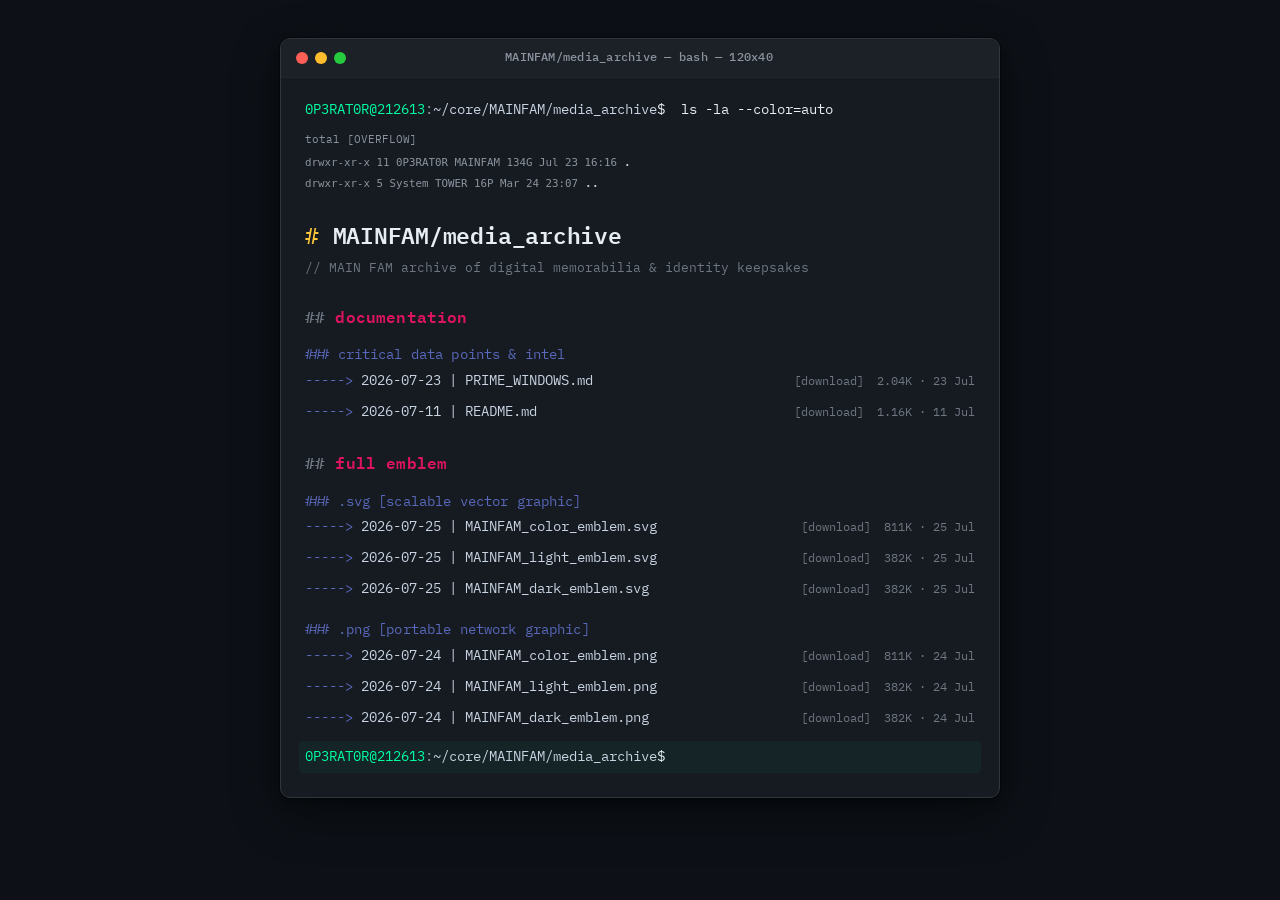
==== commit e4b8bc1a: "Update index.html" ====
--- a/MAINFAM/media_archive/index.html
+++ b/MAINFAM/media_archive/index.html
@@ -44,7 +44,7 @@
                 <div class="section">
                     <!-- .md DOCS -->
                     <h2>documentation</h2>
-                    <h3>critical MAIN FAM data points &amp; intel</h3>
+                    <h3>critical data points &amp; intel</h3>
                     <ul class="file-list">
                         <li class="file-item" data-type="text" data-src="assets/PRIME_WINDOWS.md" data-name="PRIME_WINDOWS.md">
                             <div class="file-row">
@@ -71,7 +71,7 @@
                 <div class="section">
                     <h2>full emblem</h2>
                     <!-- SVG FILES -->
-                    <h3>.svg [scalable vector graphic] files</h3>
+                    <h3>.svg [scalable vector graphic]</h3>
                     <ul class="file-list">
                         <li class="file-item" data-type="image" data-src="assets/MAINFAM_color_emblem.svg" data-name="MAINFAM_color_emblem.svg">
                             <div class="file-row">
@@ -105,7 +105,7 @@
                     </ul>
 
                     <!-- PNG FILES -->
-                    <h3>.png [portable network graphic] files</h3>
+                    <h3>.png [portable network graphic]</h3>
                     <ul class="file-list">
                         <li class="file-item" data-type="image" data-src="assets/MAINFAM_color_emblem.png" data-name="MAINFAM_color_emblem.png">
                             <div class="file-row">
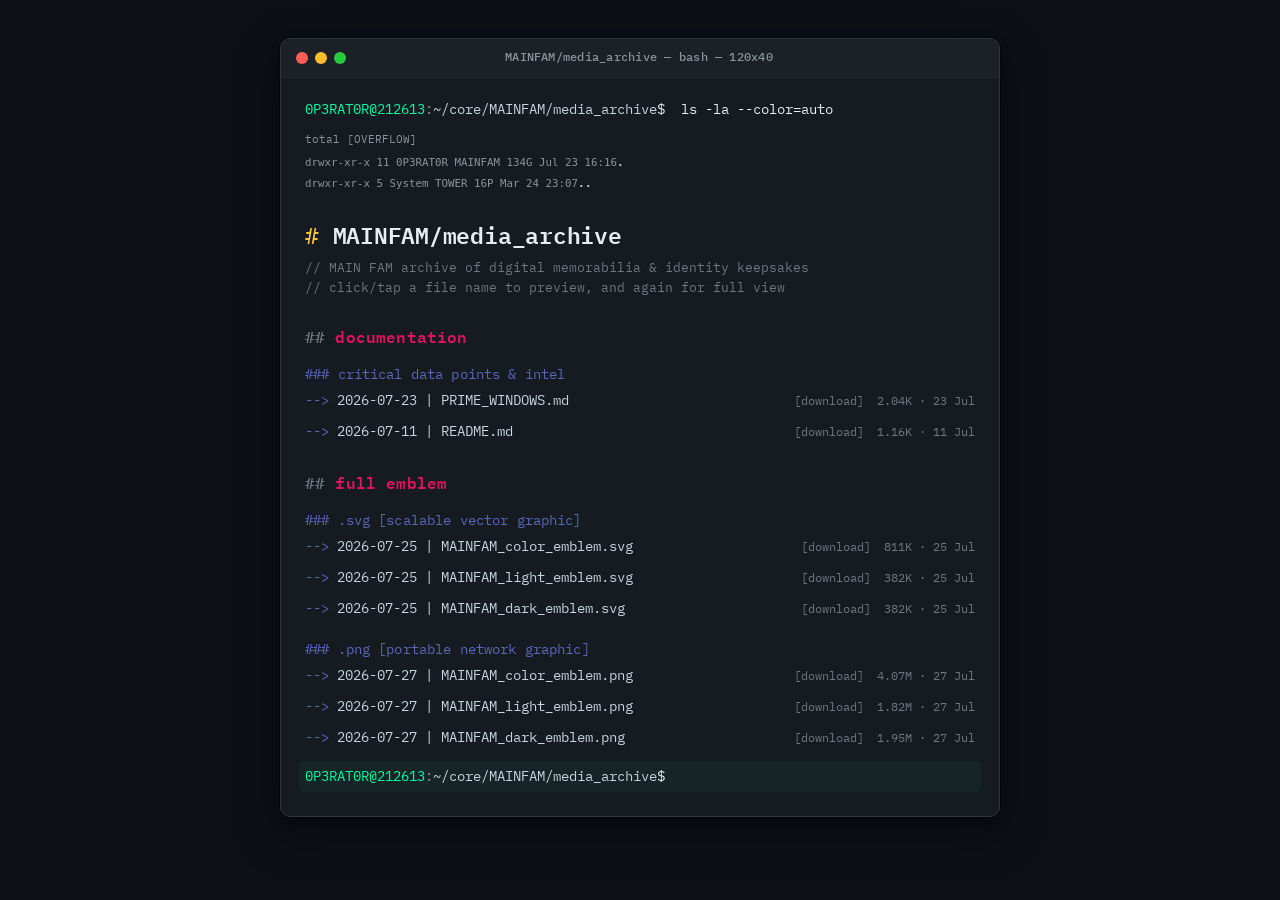
==== commit c29191db: "Update index.html" ====
--- a/MAINFAM/media_archive/index.html
+++ b/MAINFAM/media_archive/index.html
@@ -31,14 +31,18 @@
 
             <div class="output-block">
                 <p class="meta">total [OVERFLOW]</p>
-                <p class="dir-entry">drwxr-xr-x  11 0P3RAT0R  MAINFAM   134G Jul 23 16:16 <span class="dir">.</span></p>
-                <p class="dir-entry">drwxr-xr-x   5 System    TOWER     16P  Mar 24 23:07 <span class="dir">..</span></p>
+                <p class="dir-entry">drwxr-xr-x  11 0P3RAT0R  MAINFAM   134G Jul 23 16:16<span class="dir">.</span></p>
+                <p class="dir-entry">drwxr-xr-x   5 System    TOWER     16P  Mar 24 23:07<span class="dir">..</span></p>
             </div>
 
             <h1>MAINFAM/media_archive</h1>
-            <p class="subtitle">// MAIN FAM archive of digital memorabilia &amp; identity keepsakes</p>
+            <p class="subtitle">
+                // MAIN FAM archive of digital memorabilia &amp; identity keepsakes<br>
+                // click/tap a file name to preview, and again for full view
+            </p>
 
             <!-- ========== LIST VIEW ========== -->
+
             <div id="list-view">
 
                 <div class="section">
@@ -46,25 +50,21 @@
                     <h2>documentation</h2>
                     <h3>critical data points &amp; intel</h3>
                     <ul class="file-list">
-                        <li class="file-item" data-type="text" data-src="assets/PRIME_WINDOWS.md" data-name="PRIME_WINDOWS.md">
-                            <div class="file-row">
-                                <a href="#" class="filename">2026-07-23 | PRIME_WINDOWS.md</a>
-                                <div class="file-actions">
-                                    <a href="assets/PRIME_WINDOWS.md" download="PRIME_WINDOWS.md" class="download-link">[download]</a>
-                                    <span class="meta-right">2.04K · 23 Jul</span>
-                                </div>
-                            </div>
-                        </li>
-
-                        <li class="file-item" data-type="text" data-src="assets/README.md" data-name="README.md">
-                            <div class="file-row">
-                                <a href="#" class="filename">2026-07-11 | README.md</a>
-                                <div class="file-actions">
-                                    <a href="assets/README.md" download="README.md" class="download-link">[download]</a>
-                                    <span class="meta-right">1.16K · 11 Jul</span>
-                                </div>
-                            </div>
-                        </li>
+                        <li class="file-item"
+                            data-type="text"
+                            data-src="assets/PRIME_WINDOWS.md"
+                            data-name="PRIME_WINDOWS.md"
+                            data-date="2026-07-23"
+                            data-size="2.04K"
+                            data-mod="23 Jul"></li>
+
+                        <li class="file-item"
+                            data-type="text"
+                            data-src="assets/README.md"
+                            data-name="README.md"
+                            data-date="2026-07-11"
+                            data-size="1.16K"
+                            data-mod="11 Jul"></li>
                     </ul>
                 </div>
 
@@ -73,82 +73,72 @@
                     <!-- SVG FILES -->
                     <h3>.svg [scalable vector graphic]</h3>
                     <ul class="file-list">
-                        <li class="file-item" data-type="image" data-src="assets/MAINFAM_color_emblem.svg" data-name="MAINFAM_color_emblem.svg">
-                            <div class="file-row">
-                                <a href="#" class="filename">2026-07-25 | MAINFAM_color_emblem.svg</a>
-                                <div class="file-actions">
-                                    <a href="assets/MAINFAM_color_emblem.svg" download="MAINFAM_color_emblem.svg" class="download-link">[download]</a>
-                                    <span class="meta-right">811K · 25 Jul</span>
-                                </div>
-                            </div>
-                        </li>
-
-                        <li class="file-item" data-type="image" data-src="assets/MAINFAM_light_emblem.svg" data-name="MAINFAM_light_emblem.svg">
-                            <div class="file-row">
-                                <a href="#" class="filename">2026-07-25 | MAINFAM_light_emblem.svg</a>
-                                <div class="file-actions">
-                                    <a href="assets/MAINFAM_light_emblem.svg" download="MAINFAM_light_emblem.svg" class="download-link">[download]</a>
-                                    <span class="meta-right">382K · 25 Jul</span>
-                                </div>
-                            </div>
-                        </li>
-
-                        <li class="file-item" data-type="image" data-src="assets/MAINFAM_dark_emblem.svg" data-name="MAINFAM_dark_emblem.svg">
-                            <div class="file-row">
-                                <a href="#" class="filename">2026-07-25 | MAINFAM_dark_emblem.svg</a>
-                                <div class="file-actions">
-                                    <a href="assets/MAINFAM_dark_emblem.svg" download="MAINFAM_dark_emblem.svg" class="download-link">[download]</a>
-                                    <span class="meta-right">382K · 25 Jul</span>
-                                </div>
-                            </div>
-                        </li>
+                        <li class="file-item"
+                            data-type="image"
+                            data-src="assets/MAINFAM_color_emblem.svg"
+                            data-name="MAINFAM_color_emblem.svg"
+                            data-date="2026-07-25"
+                            data-size="811K"
+                            data-mod="25 Jul"></li>
+
+                        <li class="file-item"
+                            data-type="image"
+                            data-src="assets/MAINFAM_light_emblem.svg"
+                            data-name="MAINFAM_light_emblem.svg"
+                            data-date="2026-07-25"
+                            data-size="382K"
+                            data-mod="25 Jul"></li>
+
+                        <li class="file-item"
+                            data-type="image"
+                            data-src="assets/MAINFAM_dark_emblem.svg"
+                            data-name="MAINFAM_dark_emblem.svg"
+                            data-date="2026-07-25"
+                            data-size="382K"
+                            data-mod="25 Jul"
+                            data-bg="light"></li>
                     </ul>
 
                     <!-- PNG FILES -->
                     <h3>.png [portable network graphic]</h3>
                     <ul class="file-list">
-                        <li class="file-item" data-type="image" data-src="assets/MAINFAM_color_emblem.png" data-name="MAINFAM_color_emblem.png">
-                            <div class="file-row">
-                                <a href="#" class="filename">2026-07-24 | MAINFAM_color_emblem.png</a>
-                                <div class="file-actions">
-                                    <a href="assets/MAINFAM_color_emblem.png" download="MAINFAM_color_emblem.png" class="download-link">[download]</a>
-                                    <span class="meta-right">811K · 24 Jul</span>
-                                </div>
-                            </div>
-                        </li>
-
-                        <li class="file-item" data-type="image" data-src="assets/MAINFAM_light_emblem.png" data-name="MAINFAM_light_emblem.png">
-                            <div class="file-row">
-                                <a href="#" class="filename">2026-07-24 | MAINFAM_light_emblem.png</a>
-                                <div class="file-actions">
-                                    <a href="assets/MAINFAM_light_emblem.png" download="MAINFAM_light_emblem.png" class="download-link">[download]</a>
-                                    <span class="meta-right">382K · 24 Jul</span>
-                                </div>
-                            </div>
-                        </li>
-
-                        <li class="file-item" data-type="image" data-src="assets/MAINFAM_dark_emblem.png" data-name="MAINFAM_dark_emblem.png">
-                            <div class="file-row">
-                                <a href="#" class="filename">2026-07-24 | MAINFAM_dark_emblem.png</a>
-                                <div class="file-actions">
-                                    <a href="assets/MAINFAM_dark_emblem.png" download="MAINFAM_dark_emblem.png" class="download-link">[download]</a>
-                                    <span class="meta-right">382K · 24 Jul</span>
-                                </div>
-                            </div>
-                        </li>
+                        <li class="file-item"
+                            data-type="image"
+                            data-src="assets/MAINFAM_color_emblem.png"
+                            data-name="MAINFAM_color_emblem.png"
+                            data-date="2026-07-27"
+                            data-size="4.07M"
+                            data-mod="27 Jul"></li>
+
+                        <li class="file-item"
+                            data-type="image"
+                            data-src="assets/MAINFAM_light_emblem.png"
+                            data-name="MAINFAM_light_emblem.png"
+                            data-date="2026-07-27"
+                            data-size="1.82M"
+                            data-mod="27 Jul"></li>
+
+                        <li class="file-item"
+                            data-type="image"
+                            data-src="assets/MAINFAM_dark_emblem.png"
+                            data-name="MAINFAM_dark_emblem.png"
+                            data-date="2026-07-27"
+                            data-size="1.95M"
+                            data-mod="27 Jul"
+                            data-bg="light"></li>
                     </ul>
                 </div>
 
                 <!-- ========== END LIST VIEW ========== -->
             </div>
 
-            <!-- ========== GALLERY VIEW (hidden by default) ========== -->
+            <!-- ========== GALLERY VIEW ========== -->
             <div id="gallery-view" class="hidden">
                 <div class="gallery-header">
                     <span class="gallery-title">gallery view</span>
                     <span class="gallery-hint">click item for full view · type "ls" to return</span>
                 </div>
-                <div class="gallery-grid" id="gallery-grid">
+                <div class="gallery-content" id="gallery-grid">
                 </div>
             </div>
 
@@ -175,7 +165,7 @@
                 <div class="title" id="modal-title">preview</div>
                 <div class="title-spacer"></div>
             </div>
-            <div class="modal-body">
+            <div class="modal-body" id="modal-body">
                 <img id="modal-img" src="" alt="" class="hidden">
                 <pre id="modal-text" class="modal-text hidden"></pre>
             </div>
@@ -190,13 +180,12 @@
         const galleryView = document.getElementById('gallery-view');
         const galleryGrid = document.getElementById('gallery-grid');
         const modal = document.getElementById('image-modal');
+        const modalBody = document.getElementById('modal-body');
         const modalImg = document.getElementById('modal-img');
         const modalText = document.getElementById('modal-text');
         const modalTitle = document.getElementById('modal-title');
         const modalClose = document.getElementById('modal-close');
 
-        // Focus handling — only focus when the user intentionally taps the prompt/input line.
-        // Prevents the keyboard from opening on every tap on mobile/tablet.
         const inputLine = document.getElementById('input-line');
         if (inputLine) {
             inputLine.addEventListener('click', (e) => {
@@ -205,8 +194,6 @@
             });
         }
 
-        // Autofocus only on non-touch / fine-pointer devices so mobile doesn't
-        // immediately pop the keyboard on page load.
         window.addEventListener('load', () => {
             const isCoarse = window.matchMedia('(pointer: coarse)').matches;
             if (!isCoarse) {
@@ -214,17 +201,49 @@
             }
         });
 
+        function populateFileItems() {
+            document.querySelectorAll('.file-item').forEach(item => {
+                if (item.querySelector('.file-row')) return;
+
+                const type = item.dataset.type || 'image';
+                const src  = item.dataset.src  || '#';
+                const name = item.dataset.name || 'file';
+                const date = item.dataset.date || '';
+                const size = item.dataset.size || '';
+                const mod  = item.dataset.mod  || '';
+
+                const displayName = date ? `${date} | ${name}` : name;
+                const meta = [size, mod].filter(Boolean).join(' · ');
+
+                item.innerHTML = `
+                    <div class="file-row">
+                        <a href="#" class="filename">${escapeHtml(displayName)}</a>
+                        <div class="file-actions">
+                            <a href="${escapeHtml(src)}" download="${escapeHtml(name)}" class="download-link">[download]</a>
+                            <span class="meta-right">${escapeHtml(meta)}</span>
+                        </div>
+                    </div>
+                `;
+            });
+        }
+
         // ---------- Modal ----------
-        function openModal(src, name, type = 'image') {
+        function openModal(src, name, type = 'image', bg = 'dark') {
             modalTitle.textContent = name;
             modal.classList.remove('hidden');
             document.body.style.overflow = 'hidden';
 
-            // Reset both
             modalImg.classList.add('hidden');
             modalText.classList.add('hidden');
             modalImg.src = '';
             modalText.textContent = '';
+
+            modalBody.classList.remove('bg-light', 'bg-dark');
+            if (type === 'image') {
+                modalBody.classList.add(bg === 'light' ? 'bg-light' : 'bg-dark');
+            } else {
+                modalBody.classList.add('bg-dark');
+            }
 
             if (type === 'image') {
                 modalImg.src = src;
@@ -251,6 +270,7 @@
             modal.classList.add('hidden');
             modalImg.src = '';
             modalText.textContent = '';
+            modalBody.classList.remove('bg-light', 'bg-dark');
             document.body.style.overflow = '';
         }
 
@@ -267,13 +287,12 @@
         });
 
         // ---------- List Preview (image + text) ----------
-        document.querySelectorAll('.file-item').forEach(item => {
-            const filenameLink = item.querySelector('.filename');
+        listView.addEventListener('click', (e) => {
+            const filenameLink = e.target.closest('.filename');
             if (!filenameLink) return;
-            filenameLink.addEventListener('click', (e) => {
-                e.preventDefault();
-                togglePreview(item);
-            });
+            e.preventDefault();
+            const item = filenameLink.closest('.file-item');
+            if (item) togglePreview(item);
         });
 
         function togglePreview(item) {
@@ -293,30 +312,32 @@
             }
 
             item.classList.add('open');
-            const src = item.dataset.src;
+            const src  = item.dataset.src;
             const name = item.dataset.name || 'file';
             const type = item.dataset.type || 'image';
+            const bg   = item.dataset.bg || 'dark';
 
             const frame = document.createElement('div');
             frame.className = 'preview-frame';
 
             if (type === 'image') {
+                const bgClass = bg === 'light' ? 'bg-light' : 'bg-dark';
                 frame.innerHTML = `
-                            <div class="preview-header">preview: ${name}</div>
-                            <div class="preview-body">
-                                <img src="${src}" alt="${name}" loading="lazy">
-                            </div>
-                        `;
+                    <div class="preview-header">preview: ${escapeHtml(name)}</div>
+                    <div class="preview-body ${bgClass}">
+                        <img src="${escapeHtml(src)}" alt="${escapeHtml(name)}" loading="lazy">
+                    </div>
+                `;
                 item.appendChild(frame);
                 const img = frame.querySelector('img');
-                img.addEventListener('click', () => openModal(src, name, 'image'));
+                img.addEventListener('click', () => openModal(src, name, 'image', bg));
             } else if (type === 'text') {
                 frame.innerHTML = `
-                            <div class="preview-header">preview: ${name}</div>
-                            <div class="preview-body preview-text-body">
-                                <pre class="preview-text">Loading…</pre>
-                            </div>
-                        `;
+                    <div class="preview-header">preview: ${escapeHtml(name)}</div>
+                    <div class="preview-body preview-text-body">
+                        <pre class="preview-text">Loading…</pre>
+                    </div>
+                `;
                 item.appendChild(frame);
                 const pre = frame.querySelector('.preview-text');
 
@@ -327,7 +348,6 @@
                     })
                     .then(text => {
                         pre.textContent = text;
-                        // Click the text block to open full modal
                         pre.style.cursor = 'pointer';
                         pre.addEventListener('click', () => openModal(src, name, 'text'));
                     })
@@ -342,34 +362,89 @@
         }
 
         // ---------- Gallery Mode ----------
+        function createGalleryCard(item) {
+            const src  = item.dataset.src;
+            const name = item.dataset.name || 'file';
+            const type = item.dataset.type || 'image';
+            const bg   = item.dataset.bg || 'dark';
+
+            const card = document.createElement('div');
+            card.className = 'gallery-card';
+
+            if (type === 'image') {
+                const bgClass = bg === 'light' ? 'bg-light' : 'bg-dark';
+                card.innerHTML = `
+                    <div class="gallery-thumb ${bgClass}">
+                        <img src="${escapeHtml(src)}" alt="${escapeHtml(name)}" loading="lazy">
+                    </div>
+                    <div class="gallery-label">${escapeHtml(name)}</div>
+                `;
+            } else {
+                card.innerHTML = `
+                    <div class="gallery-thumb gallery-thumb-text">
+                        <span class="text-badge">INTEL</span>
+                    </div>
+                    <div class="gallery-label">${escapeHtml(name)}</div>
+                `;
+            }
+
+            card.addEventListener('click', () => openModal(src, name, type, bg));
+            return card;
+        }
+
         function buildGallery() {
             galleryGrid.innerHTML = '';
-            document.querySelectorAll('.file-item[data-type="image"], .file-item[data-type="text"]').forEach(item => {
-                const src = item.dataset.src;
-                const name = item.dataset.name || 'file';
-                const type = item.dataset.type || 'image';
-
-                const card = document.createElement('div');
-                card.className = 'gallery-card';
-
-                if (type === 'image') {
-                    card.innerHTML = `
-                                <div class="gallery-thumb">
-                                    <img src="${src}" alt="${name}" loading="lazy">
-                                </div>
-                                <div class="gallery-label">${name}</div>
-                            `;
-                } else {
-                    card.innerHTML = `
-                                <div class="gallery-thumb gallery-thumb-text">
-                                    <span class="text-badge">TXT</span>
-                                </div>
-                                <div class="gallery-label">${name}</div>
-                            `;
+
+            document.querySelectorAll('#list-view .section').forEach(section => {
+                const sectionEl = document.createElement('div');
+                sectionEl.className = 'gallery-section';
+
+                const h2 = section.querySelector(':scope > h2');
+                if (h2) {
+                    const title = document.createElement('div');
+                    title.className = 'gallery-h2';
+                    title.textContent = h2.textContent;
+                    sectionEl.appendChild(title);
                 }
 
-                card.addEventListener('click', () => openModal(src, name, type));
-                galleryGrid.appendChild(card);
+                const children = Array.from(section.children);
+                let currentSubsection = null;
+                let currentGrid = null;
+
+                children.forEach(child => {
+                    if (child.tagName === 'H3') {
+                        currentSubsection = document.createElement('div');
+                        currentSubsection.className = 'gallery-subsection';
+
+                        const subTitle = document.createElement('div');
+                        subTitle.className = 'gallery-h3';
+                        subTitle.textContent = child.textContent;
+                        currentSubsection.appendChild(subTitle);
+
+                        currentGrid = document.createElement('div');
+                        currentGrid.className = 'gallery-grid';
+                        currentSubsection.appendChild(currentGrid);
+
+                        sectionEl.appendChild(currentSubsection);
+                    } else if (child.classList.contains('file-list') && currentGrid) {
+                        child.querySelectorAll('.file-item').forEach(item => {
+                            currentGrid.appendChild(createGalleryCard(item));
+                        });
+                    }
+                });
+
+                if (!section.querySelector(':scope > h3')) {
+                    const grid = document.createElement('div');
+                    grid.className = 'gallery-grid';
+                    section.querySelectorAll('.file-item').forEach(item => {
+                        grid.appendChild(createGalleryCard(item));
+                    });
+                    if (grid.children.length) sectionEl.appendChild(grid);
+                }
+
+                if (sectionEl.children.length) {
+                    galleryGrid.appendChild(sectionEl);
+                }
             });
         }
 
@@ -405,9 +480,9 @@
             ls: () => {
                 showList();
                 return `media_archive/
-          notes/
-          full emblem/
-          (click a filename to preview · click content for full view · type "gallery")`;
+  notes/
+  full emblem/
+  (click a filename to preview · click content for full view · type "gallery")`;
             },
             list: () => commands.ls(),
 
@@ -468,11 +543,11 @@
             if (!trimmed) return;
 
             appendLine(`
-                        <div class="line cmd-echo">
-                            <span class="prompt">0P3RAT0R@212613</span><span class="separator">:</span><span class="path">~/core/MAINFAM/media_archive</span><span class="dollar">$</span>
-                            <span class="command">${escapeHtml(trimmed)}</span>
-                        </div>
-                    `);
+                <div class="line cmd-echo">
+                    <span class="prompt">0P3RAT0R@212613</span><span class="separator">:</span><span class="path">~/core/MAINFAM/media_archive</span><span class="dollar">$</span>
+                    <span class="command">${escapeHtml(trimmed)}</span>
+                </div>
+            `);
 
             const parts = trimmed.split(/\s+/);
             const cmd = parts[0].toLowerCase();
@@ -505,6 +580,8 @@
                 processCommand(value);
             }
         });
+
+        populateFileItems();
 
         // Welcome message
         setTimeout(() => {
--- a/MAINFAM/media_archive/styles.css
+++ b/MAINFAM/media_archive/styles.css
@@ -357,13 +357,13 @@
     }
 
     .filename::before {
-        content: "-----> ";
+        content: "--> ";
         color: var(--text-tertiary);
         font-weight: 400;        
     }
 
     .filename:hover::before {
-        content: "-----> ";
+        content: "--> ";
         color: var(--accent-blue-hover);
         text-decoration: none;
         font-weight: 400;
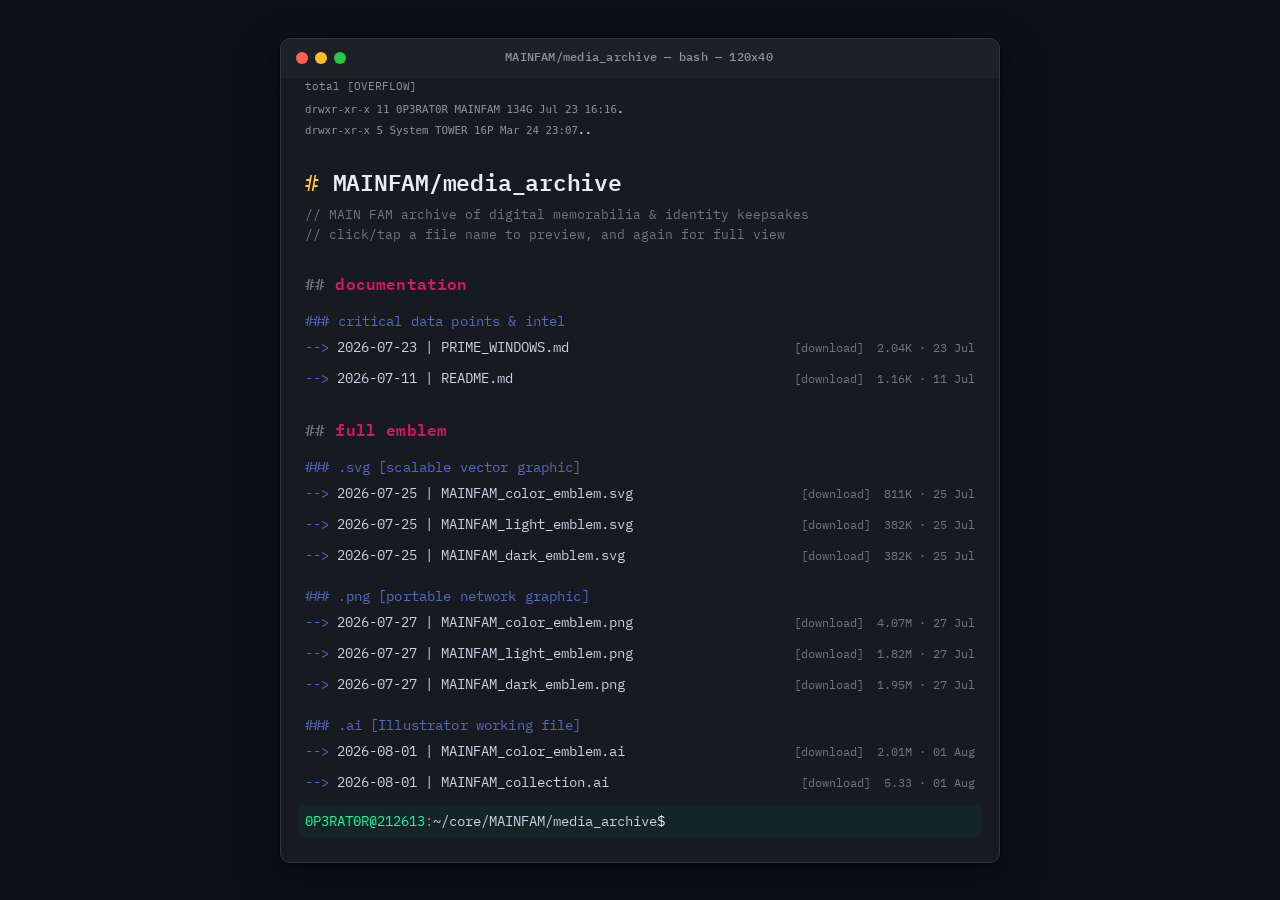
==== commit 84d55e05: "Update index.html" ====
--- a/MAINFAM/media_archive/index.html
+++ b/MAINFAM/media_archive/index.html
@@ -42,7 +42,7 @@
             </p>
 
             <!-- ========== LIST VIEW ========== -->
-
+            
             <div id="list-view">
 
                 <div class="section">
@@ -126,6 +126,26 @@
                             data-size="1.95M"
                             data-mod="27 Jul"
                             data-bg="light"></li>
+                    </ul>
+
+                    <!-- .AI FILES -->
+                    <h3>.ai [Illustrator working file]</h3>
+                    <ul class="file-list">
+                        <li class="file-item"
+                            data-type="image"
+                            data-src="assets/MAINFAM_color_emblem.ai"
+                            data-name="MAINFAM_color_emblem.ai"
+                            data-date="2026-08-01"
+                            data-size="2.01M"
+                            data-mod="01 Aug"></li>
+
+                        <li class="file-item"
+                            data-type="image"
+                            data-src="assets/MAINFAM_collection.ai"
+                            data-name="MAINFAM_collection.ai"
+                            data-date="2026-08-01"
+                            data-size="5.33"
+                            data-mod="01 Aug"></li>
                     </ul>
                 </div>
 
@@ -163,7 +183,9 @@
                     <span class="dot green"></span>
                 </div>
                 <div class="title" id="modal-title">preview</div>
-                <div class="title-spacer"></div>
+                <div class="modal-actions">
+                    <a href="#" id="modal-download" class="modal-download-link" download>[download]</a>
+                </div>
             </div>
             <div class="modal-body" id="modal-body">
                 <img id="modal-img" src="" alt="" class="hidden">
@@ -185,6 +207,7 @@
         const modalText = document.getElementById('modal-text');
         const modalTitle = document.getElementById('modal-title');
         const modalClose = document.getElementById('modal-close');
+        const modalDownload = document.getElementById('modal-download');
 
         const inputLine = document.getElementById('input-line');
         if (inputLine) {
@@ -232,6 +255,10 @@
             modalTitle.textContent = name;
             modal.classList.remove('hidden');
             document.body.style.overflow = 'hidden';
+
+            modalDownload.href = src;
+            modalDownload.setAttribute('download', name);
+            modalDownload.style.display = '';
 
             modalImg.classList.add('hidden');
             modalText.classList.add('hidden');
@@ -286,8 +313,11 @@
             }
         });
 
-        // ---------- List Preview (image + text) ----------
+        // ---------- List Preview ----------
+
         listView.addEventListener('click', (e) => {
+            if (e.target.closest('.download-link')) return;
+
             const filenameLink = e.target.closest('.filename');
             if (!filenameLink) return;
             e.preventDefault();
@@ -480,7 +510,7 @@
             ls: () => {
                 showList();
                 return `media_archive/
-  notes/
+  documentation/
   full emblem/
   (click a filename to preview · click content for full view · type "gallery")`;
             },
@@ -497,6 +527,8 @@
             date: () => new Date().toString(),
             echo: (args) => args.join(' ') || '',
 
+            redacted: () => 'WARNING: accessing [REDACTED] files increases risk of MAIN FAM dissonance. To continue, enter "view_dustid"',
+            view_dustid: () => 'DustID: DRAFT_Emblem.svg // DRAFT_Emblem.png // DRAFT_emblem.ai ; is not currently available. Check again soon.',
             neofetch: () => `
 0P3RAT0R@212613
 -------------
--- a/MAINFAM/media_archive/styles.css
+++ b/MAINFAM/media_archive/styles.css
@@ -178,7 +178,7 @@
     outline: none;
     color: var(--text-primary);
     font-family: var(--font-mono);
-    font-size: 16px; /* >=16px prevents iOS zoom on focus */
+    font-size: 16px;
     font-weight: 400;
     caret-color: var(--accent-green);
     padding: 0;
@@ -192,7 +192,6 @@
         background: rgba(0, 255, 162, 0.25);
     }
 
-/* Allow normal text selection throughout the archive */
 .terminal-body,
 .terminal-body * {
     -webkit-user-select: text;
@@ -393,7 +392,7 @@
     white-space: nowrap;
 }
 
-/* ---------- Preview Frame (terminal style) ---------- */
+/* ---------- Preview Frame ---------- */
 
 .preview-frame {
     margin: 0.6rem 0 0.75rem 0;
@@ -434,10 +433,20 @@
     justify-content: center;
     align-items: center;
     min-height: 120px;
+    background: #0a0e14;
+    transition: background 0.25s ease;
+}
+
+.preview-body.bg-light {
+    background: #e6e9ef;
+}
+
+.preview-body.bg-dark {
+    background: #0a0e14;
 }
 
     .preview-body img {
-        max-width: 75%;
+        max-width: 50%;
         max-height: 20%;
         object-fit: contain;
         border-radius: 2px;
@@ -501,11 +510,63 @@
     font-size: 0.8rem;
 }
 
+.gallery-content {
+
+}
+
+.gallery-section {
+    margin-bottom: 2.2rem;
+}
+
+.gallery-section:last-child {
+    margin-bottom: 0.5rem;
+}
+
+.gallery-h2 {
+    font-size: 1.05rem;
+    font-weight: 600;
+    color: var(--accent-pink);
+    margin: 0 0 0.85rem;
+    letter-spacing: 0.01em;
+}
+
+.gallery-h2::before {
+    content: "## ";
+    color: var(--text-muted);
+    font-weight: 500;
+}
+
+.gallery-h3 {
+    font-size: 0.9rem;
+    font-weight: 400;
+    color: var(--text-tertiary);
+    margin: 0 0 0.65rem;
+    letter-spacing: 0.01em;
+}
+
+.gallery-h3::before {
+    content: "### ";
+    color: var(--text-tertiary);
+    font-weight: 400;
+}
+
+.gallery-subsection {
+    margin-bottom: 1.5rem;
+}
+
+.gallery-subsection:last-child {
+    margin-bottom: 0;
+}
+
 .gallery-grid {
     display: grid;
     grid-template-columns: repeat(auto-fill, minmax(140px, 1fr));
     gap: 1rem;
     margin-bottom: 1.5rem;
+}
+
+.gallery-subsection .gallery-grid {
+    margin-bottom: 0;
 }
 
 .gallery-card {
@@ -531,6 +592,15 @@
     align-items: center;
     justify-content: center;
     padding: 0.75rem;
+    background: #0a0e14;
+    transition: background 0.15s ease;
+}
+
+.gallery-thumb.bg-light {
+    background: #e6e9ef;
+}
+
+.gallery-thumb.bg-dark {
     background: #0a0e14;
 }
 
@@ -614,6 +684,27 @@
     font-size: 0.8rem;
 }
 
+.modal-actions {
+    display: flex;
+    align-items: center;
+    flex-shrink: 0;
+    min-width: 52px;
+    justify-content: flex-end;
+}
+
+.modal-download-link {
+    color: var(--text-muted);
+    text-decoration: none;
+    font-size: 0.78rem;
+    font-weight: 400;
+    transition: color 0.12s ease;
+    white-space: nowrap;
+}
+
+.modal-download-link:hover {
+    color: var(--accent-green);
+}
+
 .modal-body {
     padding: 1.5rem;
     display: flex;
@@ -623,6 +714,15 @@
     background: var(--bg-deep);
     flex: 1;
     min-height: 200px;
+    transition: background 0.15s ease;
+}
+
+.modal-body.bg-light {
+    background: #e6e9ef;
+}
+
+.modal-body.bg-dark {
+    background: #0a0e14;
 }
 
     .modal-body img {
@@ -696,7 +796,6 @@
 
 /* ---------- Selection ---------- */
 
-/* Allow normal text selection throughout the archive */
 .terminal-body,
 .terminal-body * {
     -webkit-user-select: text;
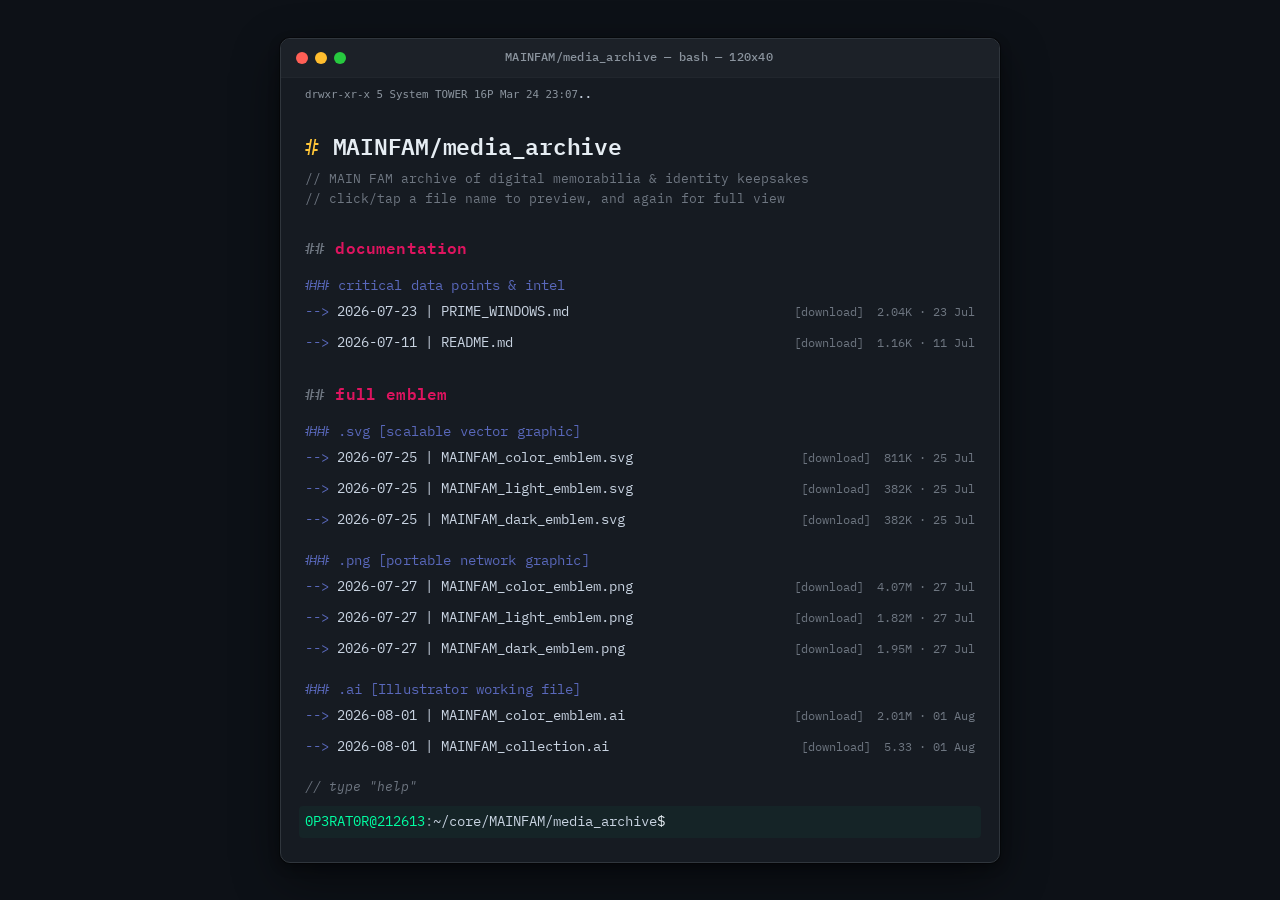
==== commit 4591d543: "Update index.html" ====
--- a/MAINFAM/media_archive/index.html
+++ b/MAINFAM/media_archive/index.html
@@ -132,7 +132,7 @@
                     <h3>.ai [Illustrator working file]</h3>
                     <ul class="file-list">
                         <li class="file-item"
-                            data-type="image"
+                            data-type="working"
                             data-src="assets/MAINFAM_color_emblem.ai"
                             data-name="MAINFAM_color_emblem.ai"
                             data-date="2026-08-01"
@@ -140,7 +140,7 @@
                             data-mod="01 Aug"></li>
 
                         <li class="file-item"
-                            data-type="image"
+                            data-type="working"
                             data-src="assets/MAINFAM_collection.ai"
                             data-name="MAINFAM_collection.ai"
                             data-date="2026-08-01"
@@ -409,6 +409,13 @@
                     </div>
                     <div class="gallery-label">${escapeHtml(name)}</div>
                 `;
+            } else if (type === 'working') {
+                card.innerHTML = `
+                    <div class="gallery-thumb gallery-thumb-text">
+                        <span class="text-badge">WORKING FILE</span>
+                    </div>
+                    <div class="gallery-label">${escapeHtml(name)}</div>
+                `;
             } else {
                 card.innerHTML = `
                     <div class="gallery-thumb gallery-thumb-text">
